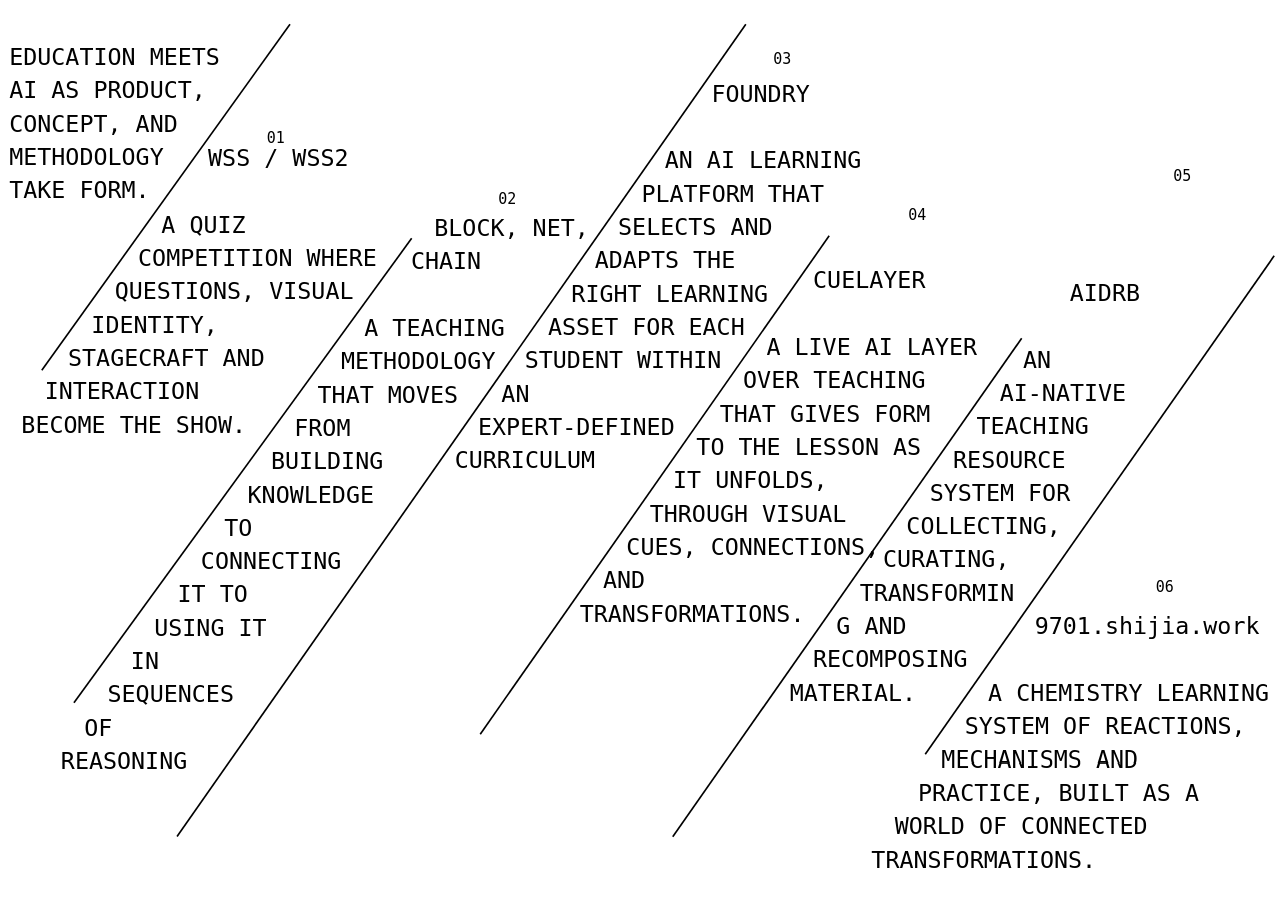
==== index.html @ 6490265a "feat: wire the dedicated 9701 project page" ====
<!DOCTYPE html>
<html lang="en">
<head>
<meta charset="UTF-8" />
<meta name="viewport" content="width=device-width, initial-scale=1.0" />
<title>concept.shijia.work — redesigned diagonal frontpage</title>
<link rel="stylesheet" href="styles.css" />
<link rel="stylesheet" href="navigation.css" />
<link rel="stylesheet" href="mobile-tokens.css" />
<link rel="stylesheet" href="mobile.css" />
<link rel="stylesheet" href="mobile-refine.css" />
<link rel="stylesheet" href="mobile-return.css" />
<link rel="stylesheet" href="project-9701.css" />
</head>
<body>
<div class="viewport" id="viewport">
  <div class="scene" id="scene">

    <div class="project-world" id="projectWorld">
      <div class="project-scroll" id="projectScroll"></div>
    </div>

    <main class="stage" id="stage" aria-label="Concept portfolio index"></main>

    <div class="scan-world" id="scanWorld">
      <div class="project-kicker" id="scanKicker"></div>
      <h1 class="project-title" id="scanTitle"></h1>
      <div class="project-statement" id="scanStatement"></div>
    </div>

    <button class="back" id="backBtn">↙ INDEX / ESC</button>
  </div>
</div>
<script src="data.js"></script>
<script src="app.js"></script>
<script src="project-9701.js"></script>
<script src="mobile-v2.js"></script>
<script src="mobile-intro-stepped.js"></script>
<script src="mobile-entry.js"></script>
<script src="mobile-return.js"></script>
<script src="mobile-history.js"></script>
<script>
if(!window.matchMedia("(max-width:699px)").matches){
  const navigationScript=document.createElement("script");
  navigationScript.src="navigation.js";
  document.body.appendChild(navigationScript);
}
</script>
</body>
</html>
---- styles.css ----
:root{
  --accent:#e9ff4f;
  --ease:cubic-bezier(.22,.76,.22,1);
}
*{box-sizing:border-box}
html,body{
  margin:0;width:100%;height:100%;overflow:hidden;
  background:#fff;color:#000;
}
body{display:grid;place-items:center}
button{font:inherit;color:inherit}

.viewport{
  position:relative;
  width:100vw;height:100vh;
  overflow:hidden;background:#fff;
}
.scene{
  position:absolute;
  left:50%;top:50%;
  width:1536px;height:1024px;
  transform-origin:center;
  background:#fff;color:#000;
  font-family:"Noto Sans Mono","Roboto Mono",monospace;
  cursor:crosshair;
}

/* ---------------- FRONT PAGE ---------------- */
.stage{
  position:absolute;inset:0;
  width:1536px;height:1024px;
  z-index:10;
  background:#fff;
  overflow:hidden;
}
.rule{
  position:absolute;
  height:2px;
  background:#000;
  transform-origin:0 50%;
}
.line{
  position:absolute;
  white-space:nowrap;
  font-size:28px;
  line-height:40px;
  font-weight:400;
  letter-spacing:0;
}
.index{
  position:absolute;
  white-space:nowrap;
  font-size:18px;
  line-height:24px;
  font-weight:400;
}

/* ---------------- PROJECT WORLD ---------------- */
.project-world,
.scan-world{
  position:absolute;inset:0;
  width:1536px;height:1024px;
  background:var(--accent);
  color:#000;
  overflow:hidden;
}
.project-world{
  z-index:1;
  opacity:0;
  pointer-events:none;
  transition:opacity 160ms ease;
}
.project-world.visible{opacity:1}
.opened .project-world{pointer-events:auto}

.project-scroll{
  position:absolute;
  inset:0;
  width:1536px;
  height:1024px;
  overflow-y:auto;
  overflow-x:hidden;
  scrollbar-width:none;
  overscroll-behavior:contain;
  background:#fff;
}
.project-scroll::-webkit-scrollbar{display:none}

.project-page{
  position:relative;
  width:1536px;
  min-height:1024px;
  overflow:hidden;
  padding:42px 48px;
}
.project-hero{height:1024px}
.project-assets{min-height:1024px;padding-top:62px;padding-bottom:72px}

.project-kicker{
  position:absolute;
  left:48px;top:42px;
  z-index:5;
  font-size:12px;
  line-height:1;
  letter-spacing:.08em;
  text-transform:uppercase;
}
.project-title{
  position:absolute;
  left:76px;top:175px;
  z-index:4;
  margin:0;
  max-width:1120px;
  font-size:160px;
  line-height:.78;
  letter-spacing:-.085em;
  text-transform:uppercase;
  font-weight:400;
}
.project-statement{
  position:absolute;
  z-index:5;
  margin:0;
  width:600px;
  font-size:21px;
  line-height:1.2;
  text-transform:uppercase;
}
.project-micro{
  position:absolute;
  z-index:5;
  font-size:11px;
  letter-spacing:.05em;
  text-transform:uppercase;
}
.color-field{
  position:absolute;
  z-index:1;
}

/* asset placement — deliberately large, editorial, sparse */
.asset-label{
  margin:0 0 18px;
  font-size:11px;
  letter-spacing:.06em;
  text-transform:uppercase;
}
.asset{
  position:relative;
  overflow:hidden;
  min-height:320px;
  padding:20px;
  display:flex;
  align-items:flex-end;
  font-size:13px;
  line-height:1.3;
  letter-spacing:.035em;
  text-transform:uppercase;
}
.asset .tag{
  position:absolute;
  left:18px;top:16px;
  font-size:10px;
  opacity:.6;
}
.asset .caption{
  position:relative;
  z-index:2;
  max-width:520px;
}
.asset-main{
  width:88%;
  min-height:610px;
}
.asset-row{
  display:grid;
  grid-template-columns:2fr 1fr;
  gap:14px;
  margin-top:14px;
}
.asset-row.equal{grid-template-columns:1fr 1fr}
.asset-row.three{grid-template-columns:repeat(3,1fr)}
.asset-row .asset{min-height:360px}
.asset-film{
  display:grid;
  grid-template-columns:repeat(4,1fr);
  gap:8px;
  margin-top:14px;
}
.asset-film .asset{min-height:190px}

/* WSS */
.world-wss{background:#050505;color:#fff}
.world-wss .project-title{color:#ff20cf}
.world-wss .project-statement{left:110px;bottom:90px;color:#27c7ff}
.world-wss .project-micro{right:70px;bottom:56px;color:#fff}
.world-wss .wss-f1{right:-60px;top:74px;width:650px;height:430px;background:#27c7ff}
.world-wss .wss-f2{right:155px;bottom:130px;width:380px;height:290px;background:#ff20cf}
.world-wss .wss-f3{right:330px;top:405px;width:185px;height:185px;background:#050505}
.world-wss-assets{background:#050505;color:#fff}
.world-wss-assets .stage-video{background:#0a0a0a;color:#27c7ff}
.world-wss-assets .screen-shot{background:#ff20cf;color:#050505}
.world-wss-assets .event-photo{background:#27c7ff;color:#050505}

/* WSS2 chapter */
.world-wss2{background:#1b2a1c;color:#ead8c7}
.world-wss2 .project-title{color:#ff68a8}
.world-wss2 .project-statement{right:90px;bottom:90px;color:#ead8c7}
.world-wss2 .project-micro{left:82px;bottom:54px;color:#c9b047}
.world-wss2 .wss2-f1{right:-60px;top:-40px;width:680px;height:540px;background:#ff68a8}
.world-wss2 .wss2-f2{right:150px;top:270px;width:400px;height:330px;background:#ead8c7}
.world-wss2 .wss2-f3{right:300px;bottom:100px;width:245px;height:245px;background:#78ac6d}
.world-wss2 .wss2-f4{right:75px;bottom:55px;width:135px;height:135px;background:#c9b047}
.world-wss2-assets{background:#1b2a1c;color:#ead8c7}
.world-wss2-assets .primary{background:#ff68a8;color:#1b2a1c}
.world-wss2-assets .green{background:#78ac6d;color:#1b2a1c}
.world-wss2-assets .gold{background:#c9b047;color:#1b2a1c}

/* BLOCK NET CHAIN */
.world-bnc{background:#fff;color:#000}
.world-bnc .project-title{font-size:132px;top:120px}
.world-bnc .project-statement{left:80px;bottom:74px}
.bnc-states{
  position:absolute;
  right:55px;top:105px;bottom:105px;width:650px;
  display:grid;grid-template-columns:repeat(3,1fr);gap:12px;
}
.bnc-state{
  display:flex;align-items:flex-end;padding:18px;
  font-size:16px;text-transform:uppercase;
}
.bnc-block{background:#f24b3f}
.bnc-net{background:#315bff;color:#fff}
.bnc-chain{background:#f2d84b}
.world-bnc-assets{background:#fff;color:#000}
.world-bnc-assets .bnc-grid{
  display:grid;grid-template-columns:repeat(3,1fr);gap:14px;
}
.world-bnc-assets .bnc-grid .asset{min-height:690px}
.world-bnc-assets .bnc-grid .asset:nth-child(1){background:#f24b3f}
.world-bnc-assets .bnc-grid .asset:nth-child(2){background:#315bff;color:#fff}
.world-bnc-assets .bnc-grid .asset:nth-child(3){background:#f2d84b}

/* FOUNDRY */
.world-foundry{background:#202020;color:#f3eee6}
.world-foundry .project-title{color:#ff5a1f}
.world-foundry .project-statement{left:110px;bottom:90px}
.world-foundry .project-micro{right:76px;bottom:55px;color:#ff5a1f}
.world-foundry .foundry-f1{right:125px;top:105px;width:505px;height:735px;background:#ff5a1f}
.world-foundry .foundry-f2{right:250px;top:205px;width:340px;height:525px;background:#202020}
.world-foundry .foundry-f3{right:310px;top:280px;width:220px;height:380px;background:#ff5a1f}
.world-foundry-assets{background:#202020;color:#f3eee6}
.world-foundry-assets .governance{background:#ff5a1f;color:#202020}
.world-foundry-assets .prototype{background:#161616;color:#f3eee6}

/* CUELAYER — subtle color */
.world-cuelayer{background:#f5f4ee;color:#111}
.world-cuelayer .project-title{color:#111}
.world-cuelayer .project-statement{right:86px;bottom:85px;color:#586579}
.world-cuelayer .project-micro{left:78px;bottom:56px;color:#6d6d68}
.world-cuelayer .cue-f1{left:0;right:0;top:465px;height:102px;background:#eef0c8}
.world-cuelayer .cue-f2{right:0;top:0;width:185px;height:1024px;background:#dbe1ea}
.world-cuelayer-assets{background:#f5f4ee;color:#111}
.world-cuelayer-assets .product{background:#151515;color:#f5f4ee}
.world-cuelayer-assets .asset-film .asset:nth-child(1){background:#f5f4ee;color:#111}
.world-cuelayer-assets .asset-film .asset:nth-child(2){background:#eef0c8;color:#111}
.world-cuelayer-assets .asset-film .asset:nth-child(3){background:#dbe1ea;color:#263242}
.world-cuelayer-assets .asset-film .asset:nth-child(4){background:#252525;color:#f5f4ee}
.world-cuelayer-assets .diagram{margin-top:14px;background:#faf9f5;color:#586579;min-height:430px}

/* AIDRB — black / white / red */
.world-aidrb{background:#f7f7f4;color:#111}
.world-aidrb .project-title{color:#111}
.world-aidrb .project-statement{right:86px;bottom:86px;color:#111}
.world-aidrb .project-micro{left:78px;bottom:56px;color:#c9302c}
.world-aidrb .aid-f1{right:80px;top:95px;width:565px;height:590px;background:#111}
.world-aidrb .aid-f2{right:170px;top:190px;width:410px;height:405px;background:#f7f7f4}
.world-aidrb .aid-f3{right:55px;bottom:85px;width:105px;height:105px;background:#c9302c}
.world-aidrb-assets{background:#f7f7f4;color:#111}
.world-aidrb-assets .spread{background:#111;color:#f7f7f4}
.world-aidrb-assets .before{background:#f7f7f4;color:#111;box-shadow:inset 0 0 0 1px #111}
.world-aidrb-assets .after{background:#fff;color:#c9302c;box-shadow:inset 0 0 0 1px #c9302c}

/* 9701 — exact four product gradients */
.world-9701{
  --home-1:#d8c4e3; --home-2:#e8ccda; --home-3:#f3c99a;
  --as-1:#8bc0ad; --as-2:#b7d19b; --as-3:#ecd98e;
  --a2-1:#f08475; --a2-2:#f4af7e; --a2-3:#ead27f;
  --interactive-1:#8ebee3; --interactive-2:#9fcad2; --interactive-3:#a8c0a2;
  background:#faf8f4;color:#252525;
}
.world-9701 .project-title{color:#252525}
.world-9701 .project-statement{left:92px;bottom:85px;color:#353535}
.world-9701 .project-micro{right:70px;bottom:56px;color:#555}
.gradient-set{
  position:absolute;
  right:55px;top:100px;width:690px;height:700px;
  display:grid;grid-template-columns:repeat(2,1fr);grid-template-rows:repeat(2,1fr);gap:10px;
  z-index:1;
}
.gradient-panel{
  display:flex;align-items:flex-end;padding:16px;
  font-size:11px;letter-spacing:.05em;text-transform:uppercase;color:#252525;
}
.gradient-home{background:linear-gradient(135deg,var(--home-1),var(--home-2) 52%,var(--home-3))}
.gradient-as{background:linear-gradient(135deg,var(--as-1),var(--as-2) 52%,var(--as-3))}
.gradient-a2{background:linear-gradient(135deg,var(--a2-1),var(--a2-2) 52%,var(--a2-3))}
.gradient-interactive{background:linear-gradient(135deg,var(--interactive-1),var(--interactive-2) 52%,var(--interactive-3))}
.world-9701-assets{background:#faf8f4;color:#252525}
.world-9701-assets .network{background:linear-gradient(135deg,var(--home-1),var(--home-2) 52%,var(--home-3));color:#252525}
.world-9701-assets .as-asset{background:linear-gradient(135deg,var(--as-1),var(--as-2) 52%,var(--as-3));color:#25352f}
.world-9701-assets .a2-asset{background:linear-gradient(135deg,var(--a2-1),var(--a2-2) 52%,var(--a2-3));color:#3c2b26}
.world-9701-assets .interactive-asset{background:linear-gradient(135deg,var(--interactive-1),var(--interactive-2) 52%,var(--interactive-3));color:#26383b}

/* ---------------- SCAN PREVIEW ---------------- */
.scan-world{
  z-index:20;
  opacity:0;
  pointer-events:none;
  clip-path:inset(0 0 100% 0);
  transition:opacity 80ms ease;
}
.scan-world.show{opacity:1}
.scan-world.commit{
  opacity:0;
  transition:opacity 180ms ease;
}
.scan-world .project-kicker{left:70px;top:56px}
.scan-world .project-title{left:64px;top:145px;font-size:145px}
.scan-world .project-statement{right:76px;bottom:76px;left:auto;width:560px}

/* ---------------- SCAN ---------------- */
.scan-world{
  z-index:20;
  opacity:0;
  pointer-events:none;
  clip-path:inset(0 0 100% 0);
  transition:opacity 80ms ease;
}
.scan-world.show{opacity:1}
.scan-world.commit{
  opacity:0;
  transition:opacity 180ms ease;
}

/* ---------------- MOVING SHEETS ---------------- */
.field-sheet{
  position:absolute;inset:0;
  width:1536px;height:1024px;
  z-index:40;
  background:#fff;
  overflow:hidden;
  pointer-events:none;
  clip-path:var(--clip);
  will-change:transform;
  transition:transform 1120ms var(--ease);
}
.field-sheet.exit{
  transform:translate3d(var(--dx),var(--dy),0);
}

/* ---------------- RETURN ---------------- */
.back{
  position:absolute;
  left:18px;bottom:18px;
  z-index:70;
  border:0;background:transparent;padding:0;
  font-size:11px;letter-spacing:.05em;
  text-transform:uppercase;
  cursor:pointer;
  opacity:0;pointer-events:none;
}
.opened .back{opacity:1;pointer-events:auto}
---- navigation.css ----
/* Browser-native navigation extension: history + touch overscroll-to-index. */

/* During an active pull there is deliberately no transition:
   the project layer tracks the finger 1:1. */
.return-pulling #stage{
  visibility:visible !important;
  z-index:0;
}

.return-pulling #projectWorld{
  transform:translate3d(0,var(--return-pull,0px),0);
  transition:none;
  will-change:transform;
}

/* Easing is allowed only after the finger is released. */
.return-pulling.return-resetting #projectWorld{
  transition:transform 180ms var(--ease),opacity 160ms ease;
}

.return-pulling.return-committing #projectWorld{
  transition:transform 160ms var(--ease),opacity 160ms ease;
}

@media (prefers-reduced-motion: reduce){
  .return-pulling.return-resetting #projectWorld,
  .return-pulling.return-committing #projectWorld{
    transition-duration:1ms;
  }
}

/* WSS cancels the index's fixed-canvas scale. Keep that transform while
   applying the existing pull distance in scene coordinates (screen px / scale).
   The extra class specificity prevents content.css from swallowing the pull. */
.return-pulling #projectWorld.wss-world {
  transform: translate3d(0,var(--return-pull,0px),0)
             translate(-50%,-50%) scale(var(--wss-unscale,1));
}
---- mobile-tokens.css ----
@media (max-width:699px){
  :root{
    --home-1:#d8c4e3;--home-2:#e8ccda;--home-3:#f3c99a;
    --as-1:#8bc0ad;--as-2:#b7d19b;--as-3:#ecd98e;
    --a2-1:#f08475;--a2-2:#f4af7e;--a2-3:#ead27f;
    --interactive-1:#8ebee3;--interactive-2:#9fcad2;--interactive-3:#a8c0a2;
  }
}
---- mobile.css ----
@media (max-width:699px){
  :root{--mobile-scan-y:clamp(76px,10dvh,96px);--mobile-scan-band:108px}

  html,body{
    width:100%;height:auto;min-height:100%;
    overflow-x:hidden;overflow-y:auto;
    background:#fff;color:#000;
  }
  body{display:block}

  .viewport{
    position:relative;
    width:100%;height:auto;min-height:100dvh;
    overflow:visible;background:#fff;
  }
  .scene{
    position:relative;
    left:auto;top:auto;
    width:100%;height:auto;min-height:100dvh;
    transform:none!important;
    transform-origin:initial;
    overflow:visible;
    cursor:default;
  }

  /* mobile index: same copy, diagonal carried by indentation rather than visible rules */
  .stage{
    position:relative;inset:auto;
    width:100%;height:auto;min-height:100dvh;
    overflow:visible;
    padding:0 0 28dvh;
    background:#fff;
  }
  .stage .rule,.stage>.line,.stage>.index{display:none}

  .mobile-intro{
    min-height:clamp(330px,46dvh,410px);
    padding:18px 14px 48px;
    display:flex;
    flex-direction:column;
    justify-content:flex-start;
  }
  .mobile-intro-line{
    margin:0;
    font-size:clamp(22px,6.2vw,27px);
    line-height:1.05;
    font-weight:400;
    letter-spacing:-.035em;
    text-transform:uppercase;
    white-space:nowrap;
  }

  .mobile-project{
    position:relative;
    min-height:58dvh;
    padding:26px 10px 58px;
    overflow:hidden;
  }
  .mobile-project-index{
    margin:0 0 18px;
    font-size:12px;
    line-height:1;
    letter-spacing:.03em;
    text-transform:uppercase;
  }
  .mobile-project-copy{
    font-size:clamp(19px,5.55vw,23px);
    line-height:1.08;
    letter-spacing:-.035em;
    text-transform:uppercase;
    font-weight:400;
  }
  .mobile-project-line{
    display:block;
    width:max-content;
    max-width:calc(100vw - 16px);
    margin-left:var(--mobile-x,8px);
    white-space:nowrap;
  }

  /* the existing scan world becomes a fixed window into a responsive project hero */
  .scan-world{
    position:fixed!important;
    inset:0!important;
    width:100vw!important;
    height:100dvh!important;
    z-index:30!important;
    overflow:hidden;
    pointer-events:none;
    opacity:0;
    will-change:clip-path;
  }
  .scan-world.show{opacity:1}
  .mobile-scan-content{
    position:absolute;
    inset:0;
    width:100%;height:100dvh;
    overflow:hidden;
    will-change:transform;
  }
  .mobile-intro-magnifier{
    display:none;
    position:absolute;
    left:0;
    width:100%;
    padding:18px 14px 48px;
    z-index:6;
    background:#fff;
    flex-direction:column;
    will-change:top,transform;
    pointer-events:none;
  }
  .scan-world.intro-magnifier{
    background:#fff!important;
    color:#000!important;
  }
  .scan-world.intro-magnifier .mobile-intro-magnifier{display:flex}
  .scan-world.intro-magnifier .mobile-scan-decor,
  .scan-world.intro-magnifier .project-kicker,
  .scan-world.intro-magnifier .project-title,
  .scan-world.intro-magnifier .project-statement{display:none!important}

  .mobile-scan-decor{
    position:absolute;
    inset:0;
    z-index:1;
    overflow:hidden;
    pointer-events:none;
  }
  .scan-world .project-kicker,
  .scan-world .project-title,
  .scan-world .project-statement{
    z-index:4;
  }
  .scan-world .project-kicker{
    left:16px!important;
    top:18px!important;
    font-size:9px!important;
    letter-spacing:.07em;
  }
  .scan-world .project-title{
    left:18px!important;
    top:18dvh!important;
    max-width:calc(100vw - 36px)!important;
    font-size:clamp(58px,19vw,86px)!important;
    line-height:.82!important;
    letter-spacing:-.085em!important;
    overflow-wrap:anywhere;
  }
  .scan-world .project-statement{
    left:18px!important;
    right:18px!important;
    bottom:42px!important;
    width:auto!important;
    font-size:13px!important;
    line-height:1.2!important;
  }

  .scan-world[data-slug="wss"]{background:#050505!important}
  .scan-world[data-slug="bnc"]{background:#fff!important}
  .scan-world[data-slug="foundry"]{background:#202020!important}
  .scan-world[data-slug="cuelayer"]{background:#f5f4ee!important}
  .scan-world[data-slug="aidrb"]{background:#f7f7f4!important}
  .scan-world[data-slug="9701"]{background:#faf8f4!important}
  .scan-world[data-slug="intro"]{background:#fff!important}

  .mobile-scan-decor .color-field{position:absolute;z-index:1}

  /* WSS */
  .mobile-scan-decor .wss-f1{right:-18vw;top:8dvh;width:72vw;height:42dvh;background:#27c7ff}
  .mobile-scan-decor .wss-f2{right:7vw;bottom:12dvh;width:48vw;height:28dvh;background:#ff20cf}
  .mobile-scan-decor .wss-f3{right:33vw;top:43dvh;width:21vw;height:21vw;background:#050505}

  /* BLOCK / NET / CHAIN */
  .mobile-scan-decor .bnc-states{
    position:absolute!important;
    left:auto!important;right:12px!important;
    top:35dvh!important;bottom:auto!important;
    width:55vw!important;height:48dvh!important;
    display:grid!important;
    grid-template-columns:1fr!important;
    grid-template-rows:repeat(3,1fr)!important;
    gap:7px!important;
  }
  .mobile-scan-decor .bnc-state{padding:10px;font-size:11px}

  /* FOUNDRY */
  .mobile-scan-decor .foundry-f1{right:7vw;top:10dvh;width:60vw;height:70dvh;background:#ff5a1f}
  .mobile-scan-decor .foundry-f2{right:16vw;top:20dvh;width:44vw;height:50dvh;background:#202020}
  .mobile-scan-decor .foundry-f3{right:24vw;top:29dvh;width:28vw;height:31dvh;background:#ff5a1f}

  /* CUELAYER */
  .mobile-scan-decor .cue-f1{left:0;right:0;top:45dvh;height:10dvh;background:#eef0c8}
  .mobile-scan-decor .cue-f2{right:0;top:0;width:14vw;height:100dvh;background:#dbe1ea}

  /* AIDRB */
  .mobile-scan-decor .aid-f1{right:8vw;top:12dvh;width:66vw;height:56dvh;background:#111}
  .mobile-scan-decor .aid-f2{right:17vw;top:22dvh;width:49vw;height:36dvh;background:#f7f7f4}
  .mobile-scan-decor .aid-f3{right:6vw;bottom:9dvh;width:18vw;height:18vw;background:#c9302c}

  /* 9701 */
  .mobile-scan-decor .gradient-set{
    position:absolute!important;
    left:auto!important;right:10px!important;
    top:31dvh!important;
    width:64vw!important;height:52dvh!important;
    display:grid!important;
    grid-template-columns:1fr 1fr!important;
    grid-template-rows:1fr 1fr!important;
    gap:6px!important;
  }
  .mobile-scan-decor .gradient-panel{padding:8px;font-size:8px}

  .mobile-scan-hit{
    position:fixed;
    z-index:31;
    left:0;right:0;
    top:calc(var(--mobile-scan-y) - (var(--mobile-scan-band) / 2));
    height:var(--mobile-scan-band);
    width:100%;
    padding:0;border:0;margin:0;
    background:transparent;
    opacity:0;
    pointer-events:none;
    touch-action:manipulation;
  }
  .scene.mobile-scan-active .mobile-scan-hit{pointer-events:auto}

  /* opened project: use the same project worlds, responsively recomposed */
  .project-world{
    position:fixed!important;
    inset:0!important;
    width:100vw!important;height:100dvh!important;
    z-index:60!important;
  }
  .project-scroll{
    width:100%!important;height:100%!important;
    overflow-y:auto!important;
    -webkit-overflow-scrolling:touch;
  }
  .project-page{
    width:100%!important;
    min-height:100dvh!important;
    padding:18px!important;
  }
  .project-hero{height:100dvh!important}
  .project-assets{padding-top:22px!important;padding-bottom:40px!important}
  .project-page .project-kicker{left:16px!important;top:18px!important;font-size:9px!important}
  .project-page .project-title{
    left:18px!important;top:17dvh!important;
    max-width:calc(100vw - 36px)!important;
    font-size:clamp(58px,19vw,86px)!important;
    line-height:.82!important;
  }
  .project-page .project-statement{
    left:18px!important;right:18px!important;bottom:48px!important;
    width:auto!important;
    font-size:13px!important;line-height:1.2!important;
  }
  .project-page .project-micro{
    left:18px!important;right:auto!important;bottom:18px!important;
    font-size:8px!important;
  }

  .project-page.world-wss .wss-f1{right:-18vw;top:8dvh;width:72vw;height:42dvh}
  .project-page.world-wss .wss-f2{right:7vw;bottom:12dvh;width:48vw;height:28dvh}
  .project-page.world-wss .wss-f3{right:33vw;top:43dvh;width:21vw;height:21vw}
  .project-page.world-wss2 .wss2-f1{right:-12vw;top:-4dvh;width:74vw;height:51dvh}
  .project-page.world-wss2 .wss2-f2{right:10vw;top:29dvh;width:52vw;height:31dvh}
  .project-page.world-wss2 .wss2-f3{right:31vw;bottom:13dvh;width:28vw;height:28vw}
  .project-page.world-wss2 .wss2-f4{right:7vw;bottom:8dvh;width:17vw;height:17vw}

  .project-page.world-bnc .project-title{font-size:clamp(50px,17vw,74px)!important;top:12dvh!important}
  .project-page .bnc-states{
    right:12px!important;left:auto!important;top:35dvh!important;bottom:auto!important;
    width:55vw!important;height:46dvh!important;
    grid-template-columns:1fr!important;grid-template-rows:repeat(3,1fr)!important;gap:7px!important;
  }
  .project-page .bnc-state{padding:10px;font-size:11px}

  .project-page.world-foundry .foundry-f1{right:7vw;top:10dvh;width:60vw;height:70dvh}
  .project-page.world-foundry .foundry-f2{right:16vw;top:20dvh;width:44vw;height:50dvh}
  .project-page.world-foundry .foundry-f3{right:24vw;top:29dvh;width:28vw;height:31dvh}

  .project-page.world-cuelayer .cue-f1{left:0;right:0;top:45dvh;height:10dvh}
  .project-page.world-cuelayer .cue-f2{right:0;top:0;width:14vw;height:100dvh}

  .project-page.world-aidrb .aid-f1{right:8vw;top:12dvh;width:66vw;height:56dvh}
  .project-page.world-aidrb .aid-f2{right:17vw;top:22dvh;width:49vw;height:36dvh}
  .project-page.world-aidrb .aid-f3{right:6vw;bottom:9dvh;width:18vw;height:18vw}

  .project-page .gradient-set{
    right:10px!important;left:auto!important;top:31dvh!important;
    width:64vw!important;height:52dvh!important;gap:6px!important;
  }
  .project-page .gradient-panel{padding:8px;font-size:8px}

  .asset{min-height:42dvh;padding:14px;font-size:11px}
  .asset-main{width:100%;min-height:58dvh}
  .asset-row,.asset-row.equal,.asset-row.three{grid-template-columns:1fr;gap:8px;margin-top:8px}
  .asset-row .asset{min-height:38dvh}
  .asset-film{grid-template-columns:1fr 1fr;gap:6px;margin-top:8px}
  .asset-film .asset{min-height:24dvh}
  .world-bnc-assets .bnc-grid{grid-template-columns:1fr!important;gap:8px!important}
  .world-bnc-assets .bnc-grid .asset{min-height:44dvh!important}

  .back{
    position:fixed!important;
    left:14px!important;bottom:14px!important;
    z-index:80!important;
    font-size:10px!important;
  }
  .field-sheet{display:none!important}
}
---- mobile-refine.css ----
@media (max-width:699px){
  /* Content-led opening with a moderate intro → 01 interval. */
  .stage{padding-bottom:0!important}
  .mobile-intro{
    min-height:0!important;
    padding:18px 14px 48px!important;
  }
  .mobile-project{
    padding-top:12px!important;
  }

  /* Intro scan: reversed optical readout, project scan remains unchanged. */
  .scan-world.intro-magnifier,
  .scan-world[data-slug="intro"]{
    background:#000!important;
    color:#fff!important;
  }
  .mobile-intro-magnifier{
    display:none!important;
    position:absolute!important;
    inset:0!important;
    width:100%!important;
    height:100dvh!important;
    padding:0!important;
    background:#000!important;
    color:#fff!important;
    z-index:7!important;
    pointer-events:none!important;
    overflow:hidden!important;
  }
  .scan-world.intro-magnifier .mobile-intro-magnifier{
    display:block!important;
  }
  .mobile-magnified-line{
    position:absolute;
    width:max-content;
    margin:0;
    color:#fff;
    font-weight:400;
    line-height:1.05;
    letter-spacing:-.035em;
    text-transform:uppercase;
    white-space:nowrap;
    will-change:left,top,font-size;
  }
  .scan-world.intro-magnifier .mobile-scan-decor,
  .scan-world.intro-magnifier .project-kicker,
  .scan-world.intro-magnifier .project-title,
  .scan-world.intro-magnifier .project-statement{
    display:none!important;
  }
}
---- mobile-return.css ----
@media (max-width:699px){
  /* Mobile-only top-boundary pull-to-index interaction. */
  .return-pulling #stage{
    visibility:visible!important;
    z-index:0;
  }

  .return-pulling #projectWorld{
    transform:translate3d(0,var(--return-pull,0px),0)!important;
    transition:none!important;
    will-change:transform,opacity;
  }

  .return-pulling.return-resetting #projectWorld{
    transform:translate3d(0,0,0)!important;
    transition:transform 180ms var(--ease),opacity 160ms ease!important;
  }

  .return-pulling.return-committing #projectWorld{
    transform:translate3d(0,100dvh,0)!important;
    opacity:0;
    transition:transform 180ms var(--ease),opacity 150ms ease!important;
  }
}

@media (max-width:699px) and (prefers-reduced-motion:reduce){
  .return-pulling.return-resetting #projectWorld,
  .return-pulling.return-committing #projectWorld{
    transition-duration:1ms!important;
  }
}
---- project-9701.css ----
/* 9701 portfolio world — intentionally isolated from the shared project placeholders. */
.project-scroll--9701{
  --p9701-paper:#f7f1e8;
  --p9701-paper-deep:#ede6dd;
  --p9701-ink:#302520;
  --p9701-ink-soft:#655750;
  --p9701-line:#3f302b;
  --p9701-home:linear-gradient(90deg,#d8c4e3 0%,#e8ccda 45%,#f3c99a 100%);
  --p9701-as:linear-gradient(90deg,#8bc0ad 0%,#b7d19b 48%,#ecd98e 100%);
  --p9701-a2:linear-gradient(90deg,#f08475 0%,#f4af7e 48%,#ead27f 100%);
  --p9701-interactive:linear-gradient(90deg,#8ebee3 0%,#9fcad2 44%,#a8c0a2 100%);
  background:var(--p9701-paper);
  color:var(--p9701-ink);
  font-family:"Avenir Next","Helvetica Neue","Segoe UI",sans-serif;
}
.project-scroll--9701 .p9701-page{
  position:relative;
  width:1536px;
  min-height:1024px;
  padding:52px 56px 70px;
  overflow:hidden;
  background:var(--p9701-paper);
  color:var(--p9701-ink);
}
.project-scroll--9701 .p9701-kicker{
  margin:0;
  font:600 11px/1.2 "SFMono-Regular","Menlo","Consolas",monospace;
  letter-spacing:.08em;
  text-transform:uppercase;
}
.project-scroll--9701 .p9701-frame{position:absolute;inset:24px;border:2px solid var(--p9701-line);pointer-events:none}
.project-scroll--9701 a{color:inherit}
.project-scroll--9701 .p9701-hero{height:1024px;padding:0}
.project-scroll--9701 .p9701-hero>.p9701-kicker{position:absolute;left:70px;top:62px}
.project-scroll--9701 .p9701-open{
  position:absolute;right:70px;top:60px;z-index:4;
  color:inherit;text-decoration:none;border-bottom:1px solid currentColor;padding-bottom:3px;
  font-size:12px;letter-spacing:.06em;text-transform:uppercase;
}
.project-scroll--9701 .p9701-display{
  position:absolute;left:72px;top:118px;margin:0;
  font:400 226px/.82 "Iowan Old Style","Palatino Linotype",Georgia,serif;
  letter-spacing:-.085em;
}
.project-scroll--9701 .p9701-statement{
  position:absolute;left:80px;bottom:92px;width:630px;margin:0;
  font-size:25px;line-height:1.1;text-transform:uppercase;
}
.project-scroll--9701 .p9701-micro{
  position:absolute;right:72px;bottom:64px;margin:0;
  font-size:10px;letter-spacing:.08em;text-transform:uppercase;
}
.project-scroll--9701 .p9701-route-stack{position:absolute;right:70px;top:150px;width:700px;height:650px}
.project-scroll--9701 .p9701-route{
  position:absolute;right:0;width:600px;height:235px;border:2px solid var(--p9701-line);padding:18px 20px;
  display:flex;align-items:flex-end;justify-content:space-between;gap:18px;
  color:var(--p9701-ink);text-decoration:none;font-size:13px;letter-spacing:.07em;text-transform:uppercase;
  box-shadow:8px 8px 0 rgba(63,48,43,.08);transition:transform 160ms ease;
}
.project-scroll--9701 .p9701-route:hover{transform:translate(-8px,-6px)}
.project-scroll--9701 .p9701-route strong{font:400 42px/1 "Iowan Old Style",Georgia,serif;letter-spacing:-.04em;text-transform:none;white-space:nowrap}
.project-scroll--9701 .p9701-route--home{top:0;right:92px;background:var(--p9701-home)}
.project-scroll--9701 .p9701-route--as{top:124px;right:62px;background:var(--p9701-as)}
.project-scroll--9701 .p9701-route--a2{top:248px;right:31px;background:var(--p9701-a2)}
.project-scroll--9701 .p9701-route--interactive{top:372px;right:0;background:var(--p9701-interactive)}

.project-scroll--9701 .p9701-library{background:var(--p9701-paper-deep)}
.project-scroll--9701 .p9701-section-head{display:grid;grid-template-columns:1.15fr .85fr;gap:60px;align-items:end;margin-bottom:36px}
.project-scroll--9701 .p9701-section-title{
  font:400 92px/.88 "Iowan Old Style","Palatino Linotype",Georgia,serif;
  letter-spacing:-.055em;margin:10px 0 0;
}
.project-scroll--9701 .p9701-section-copy{font-size:18px;line-height:1.35;max-width:520px;margin:0 0 8px}
.project-scroll--9701 .p9701-stage-ribbon{height:34px;display:grid;grid-template-columns:1fr 1fr;border:2px solid var(--p9701-line);margin-bottom:22px}
.project-scroll--9701 .p9701-stage-ribbon span{display:flex;align-items:center;justify-content:space-between;padding:0 12px;font:600 10px/1 "SFMono-Regular",Menlo,monospace;letter-spacing:.07em;text-transform:uppercase}
.project-scroll--9701 .p9701-stage-ribbon em{font-style:normal;font-weight:500}
.project-scroll--9701 .p9701-stage-ribbon-as{background:var(--p9701-as)}
.project-scroll--9701 .p9701-stage-ribbon-a2{background:var(--p9701-a2);border-left:2px solid var(--p9701-line)}
.project-scroll--9701 .p9701-library-index{border:2px solid var(--p9701-line);background:rgba(255,252,247,.65);box-shadow:10px 10px 0 rgba(63,48,43,.06)}
.project-scroll--9701 .p9701-library-row{
  display:grid;grid-template-columns:92px 180px 1fr 52px;min-height:72px;border-top:1px solid rgba(63,48,43,.25);align-items:center;
  color:inherit;text-decoration:none;transition:background 120ms ease;
}
.project-scroll--9701 .p9701-library-row:first-child{border-top:0}
.project-scroll--9701 .p9701-library-row>span{padding:12px 15px}
.project-scroll--9701 .p9701-library-stage{font:600 11px/1 "SFMono-Regular",Menlo,monospace;letter-spacing:.08em}
.project-scroll--9701 .p9701-library-part{font-size:12px;color:var(--p9701-ink-soft)}
.project-scroll--9701 .p9701-library-title{font:400 20px/1.05 "Iowan Old Style",Georgia,serif}
.project-scroll--9701 .p9701-library-arrow{text-align:center;font-size:22px}
.project-scroll--9701 .p9701-library-row--as:hover{background:rgba(139,192,173,.18)}
.project-scroll--9701 .p9701-library-row--a2:hover{background:rgba(240,132,117,.16)}
.project-scroll--9701 .p9701-library-row--cross:hover{background:rgba(216,196,227,.2)}
.project-scroll--9701 .p9701-library-foot{display:flex;justify-content:space-between;align-items:flex-start;margin-top:20px;font-size:11px;letter-spacing:.06em;text-transform:uppercase}
.project-scroll--9701 .p9701-library-foot p{margin:0;max-width:570px;line-height:1.35}
.project-scroll--9701 .p9701-inline-link,.project-scroll--9701 .p9701-tool-link{color:inherit;text-decoration:none;border-bottom:1px solid currentColor;padding-bottom:3px}

.project-scroll--9701 .p9701-paths{background:var(--p9701-paper);padding-top:52px}
.project-scroll--9701 .p9701-route-bar{position:absolute;left:0;right:0;top:0;height:18px;background:var(--p9701-interactive)}
.project-scroll--9701 .p9701-section-head--paths{margin-bottom:30px}
.project-scroll--9701 .p9701-path-shell{display:grid;grid-template-columns:1fr 320px;gap:14px;min-height:690px}
.project-scroll--9701 .p9701-path-main,.project-scroll--9701 .p9701-path-side{border:2px solid var(--p9701-line);background:rgba(255,252,247,.78)}
.project-scroll--9701 .p9701-path-main{position:relative;overflow:hidden}
.project-scroll--9701 .p9701-path-toolbar{height:62px;border-bottom:1px solid rgba(63,48,43,.25);display:flex;align-items:center;justify-content:space-between;padding:0 16px}
.project-scroll--9701 .p9701-path-toolbar strong{display:block;margin-top:3px;font-size:14px}
.project-scroll--9701 .p9701-view-toggle{display:flex;border:1px solid rgba(63,48,43,.28)}
.project-scroll--9701 .p9701-view-toggle span{padding:8px 12px;font-size:10px;letter-spacing:.06em;text-transform:uppercase}
.project-scroll--9701 .p9701-view-toggle span:first-child{background:#a7c0c2}
.project-scroll--9701 .p9701-route-grid{
  position:absolute;inset:62px 0 0;padding:48px 42px;
  display:grid;grid-template-columns:1.15fr 48px 1.45fr 48px 1.15fr 48px 1.05fr;grid-template-rows:100px 54px 100px 54px 100px;
  align-items:center;justify-items:center;background:radial-gradient(circle at 50% 45%,rgba(159,202,210,.16),transparent 42%);
}
.project-scroll--9701 .p9701-route-node{width:100%;max-width:170px;min-height:58px;border:1px solid var(--p9701-line);background:#fffaf3;display:flex;align-items:center;justify-content:center;padding:9px;text-align:center;font-size:10px;letter-spacing:.03em;text-transform:uppercase;box-shadow:4px 4px 0 rgba(63,48,43,.07)}
.project-scroll--9701 .p9701-route-arrow{font:400 27px/1 Georgia,serif;color:var(--p9701-ink-soft)}
.project-scroll--9701 .r-alkenes{grid-column:1;grid-row:1}.project-scroll--9701 .r-a1{grid-column:2;grid-row:1}.project-scroll--9701 .r-halo{grid-column:3;grid-row:1}.project-scroll--9701 .r-a2{grid-column:4;grid-row:1}.project-scroll--9701 .r-nitriles{grid-column:5;grid-row:1}.project-scroll--9701 .r-a3{grid-column:6;grid-row:1}.project-scroll--9701 .r-amines{grid-column:7;grid-row:1}.project-scroll--9701 .r-down1{grid-column:1;grid-row:2}.project-scroll--9701 .r-down2{grid-column:3;grid-row:2}.project-scroll--9701 .r-down3{grid-column:5;grid-row:2}.project-scroll--9701 .r-alcohols{grid-column:1/3;grid-row:3}.project-scroll--9701 .r-a4{grid-column:3;grid-row:3}.project-scroll--9701 .r-carbonyl{grid-column:4/6;grid-row:3}.project-scroll--9701 .r-a5{grid-column:6;grid-row:3}.project-scroll--9701 .r-acid{grid-column:7;grid-row:3}.project-scroll--9701 .r-down4{grid-column:2/4;grid-row:4}.project-scroll--9701 .r-down5{grid-column:6/8;grid-row:4}.project-scroll--9701 .r-esters{grid-column:4/6;grid-row:5}
.project-scroll--9701 .p9701-path-side{padding:18px;display:flex;flex-direction:column}
.project-scroll--9701 .p9701-side-label,.project-scroll--9701 .p9701-route-list span{font:600 10px/1 "SFMono-Regular",Menlo,monospace;letter-spacing:.07em;text-transform:uppercase;color:var(--p9701-ink-soft)}
.project-scroll--9701 .p9701-path-side h3{font:400 34px/.95 "Iowan Old Style",Georgia,serif;margin:12px 0 24px}
.project-scroll--9701 .p9701-route-list{display:grid;border-top:1px solid rgba(63,48,43,.22)}
.project-scroll--9701 .p9701-route-list>div{padding:14px 0;border-bottom:1px solid rgba(63,48,43,.22)}
.project-scroll--9701 .p9701-route-list strong{display:block;margin-top:5px;font-size:13px;line-height:1.25}
.project-scroll--9701 .p9701-recall{margin-top:auto;background:var(--p9701-interactive);border:1px solid var(--p9701-line);padding:16px}
.project-scroll--9701 .p9701-recall span{display:block;font-size:10px;letter-spacing:.06em;text-transform:uppercase}
.project-scroll--9701 .p9701-recall strong{display:block;margin-top:7px;font:400 22px/1 "Iowan Old Style",Georgia,serif}
.project-scroll--9701 .p9701-tool-link{position:absolute;right:56px;bottom:26px;font-size:11px;letter-spacing:.06em;text-transform:uppercase}

.project-scroll--9701 .p9701-memory{background:linear-gradient(135deg,#8ebee3 0%,#9fcad2 45%,#a8c0a2 100%)}
.project-scroll--9701 .p9701-section-head--memory{grid-template-columns:1fr 430px;margin-bottom:34px}
.project-scroll--9701 .p9701-memory-shell{border:2px solid var(--p9701-line);background:var(--p9701-paper);display:grid;grid-template-columns:1fr 300px;min-height:650px;box-shadow:10px 10px 0 rgba(63,48,43,.1)}
.project-scroll--9701 .p9701-memory-main{padding:20px;border-right:1px solid rgba(63,48,43,.28)}
.project-scroll--9701 .p9701-badges{display:flex;gap:8px;flex-wrap:wrap}
.project-scroll--9701 .p9701-badges span{border:1px solid rgba(63,48,43,.35);background:rgba(255,255,255,.55);padding:7px 9px;font:600 9px/1 "SFMono-Regular",Menlo,monospace;letter-spacing:.05em;text-transform:uppercase}
.project-scroll--9701 .p9701-question-label{margin:38px 0 0;font:600 10px/1 "SFMono-Regular",Menlo,monospace;letter-spacing:.07em;text-transform:uppercase;color:var(--p9701-ink-soft)}
.project-scroll--9701 .p9701-memory-main h3{font:400 48px/.95 "Iowan Old Style",Georgia,serif;margin:10px 0 12px;max-width:780px}
.project-scroll--9701 .p9701-question-copy{font-size:16px;line-height:1.35;max-width:760px;margin:0}
.project-scroll--9701 .p9701-mode-strip{display:grid;grid-template-columns:repeat(3,1fr);gap:8px;margin-top:30px}
.project-scroll--9701 .p9701-mode-strip>div{border:1px solid rgba(63,48,43,.32);padding:13px;background:rgba(255,255,255,.5)}
.project-scroll--9701 .p9701-mode-strip .is-active{background:#a7c0c2}
.project-scroll--9701 .p9701-mode-strip strong{display:block;font-size:12px;text-transform:uppercase}
.project-scroll--9701 .p9701-mode-strip small{display:block;margin-top:4px;font-size:10px;color:var(--p9701-ink-soft)}
.project-scroll--9701 .p9701-answer-surface{margin-top:26px;border:2px solid var(--p9701-line);min-height:172px;background:#fffdf8;display:flex;align-items:center;justify-content:center;font:400 36px/1 "Iowan Old Style",Georgia,serif;color:#9b8c83}
.project-scroll--9701 .p9701-actions{display:flex;gap:8px;margin-top:12px}
.project-scroll--9701 .p9701-actions span{border:1px solid rgba(63,48,43,.35);padding:10px 14px;font-size:10px;letter-spacing:.05em;text-transform:uppercase;background:#fffdf8}
.project-scroll--9701 .p9701-actions .is-primary{background:#a7c0c2}
.project-scroll--9701 .p9701-memory-side{padding:20px}
.project-scroll--9701 .p9701-memory-side h4{font:400 28px/1 "Iowan Old Style",Georgia,serif;margin:8px 0 20px}
.project-scroll--9701 .p9701-stat{padding:14px 0;border-top:1px solid rgba(63,48,43,.22)}
.project-scroll--9701 .p9701-stat span{font-size:10px;text-transform:uppercase;letter-spacing:.06em;color:var(--p9701-ink-soft)}
.project-scroll--9701 .p9701-stat strong{display:block;margin-top:4px;font-size:20px;font-weight:500}
.project-scroll--9701 .p9701-queue{margin-top:22px;padding:14px;border:1px solid rgba(63,48,43,.28);background:rgba(255,255,255,.55)}
.project-scroll--9701 .p9701-queue>span{font:600 9px/1 "SFMono-Regular",Menlo,monospace;letter-spacing:.06em;text-transform:uppercase}
.project-scroll--9701 .p9701-queue strong{display:block;margin-top:7px;font:400 22px/1 "Iowan Old Style",Georgia,serif}
.project-scroll--9701 .p9701-queue p{font-size:11px;line-height:1.35;margin:7px 0 0}
.project-scroll--9701 .p9701-tool-link--memory{bottom:24px}

.project-scroll--9701 .p9701-close{height:1024px;display:flex;flex-direction:column;justify-content:center;align-items:center;text-align:center}
.project-scroll--9701 .p9701-close>.p9701-kicker{position:absolute;top:62px;left:70px}
.project-scroll--9701 .p9701-close .p9701-section-title{font-size:140px;margin:0}
.project-scroll--9701 .p9701-close>p:not(.p9701-kicker){font-size:18px;max-width:620px;line-height:1.35;margin:28px 0 0}
.project-scroll--9701 .p9701-final-link{margin-top:28px;color:inherit;text-decoration:none;border:2px solid var(--p9701-line);padding:16px 22px;text-transform:uppercase;font-size:12px;letter-spacing:.08em;background:linear-gradient(90deg,#d8c4e3,#e8ccda 25%,#8bc0ad 50%,#f08475 75%,#8ebee3);transition:transform 140ms ease}
.project-scroll--9701 .p9701-final-link:hover{transform:translateY(-4px)}

@media (max-width:699px){
  .project-scroll--9701 .p9701-page{width:100%!important;min-height:100dvh!important;padding:24px 18px 42px!important}
  .project-scroll--9701 .p9701-frame{inset:8px;border-width:1px}
  .project-scroll--9701 .p9701-hero{height:100dvh!important;padding:0!important}
  .project-scroll--9701 .p9701-hero>.p9701-kicker{left:18px;top:20px;font-size:8px}
  .project-scroll--9701 .p9701-open{right:18px;top:18px;font-size:8px}
  .project-scroll--9701 .p9701-display{left:18px;top:12dvh;font-size:25vw;line-height:.82}
  .project-scroll--9701 .p9701-statement{left:18px;right:18px;bottom:43px;width:auto;font-size:13px;line-height:1.08}
  .project-scroll--9701 .p9701-micro{display:none}
  .project-scroll--9701 .p9701-route-stack{right:10px;top:32dvh;width:84vw;height:45dvh}
  .project-scroll--9701 .p9701-route{width:74vw;height:17dvh;padding:9px;border-width:1px;box-shadow:4px 4px 0 rgba(63,48,43,.08);font-size:7px;gap:8px}
  .project-scroll--9701 .p9701-route strong{font-size:19px;white-space:normal;text-align:right}
  .project-scroll--9701 .p9701-route--home{top:0;right:8vw}.project-scroll--9701 .p9701-route--as{top:9dvh;right:5vw}.project-scroll--9701 .p9701-route--a2{top:18dvh;right:2.5vw}.project-scroll--9701 .p9701-route--interactive{top:27dvh;right:0}
  .project-scroll--9701 .p9701-section-head,.project-scroll--9701 .p9701-section-head--memory{display:block;margin-bottom:22px}
  .project-scroll--9701 .p9701-section-title{font-size:16vw;line-height:.9;margin-top:8px}
  .project-scroll--9701 .p9701-section-copy{font-size:13px;line-height:1.35;margin:18px 0 0;max-width:none}
  .project-scroll--9701 .p9701-stage-ribbon{height:58px;grid-template-columns:1fr 1fr}
  .project-scroll--9701 .p9701-stage-ribbon span{display:block;padding:10px 8px;font-size:8px}
  .project-scroll--9701 .p9701-stage-ribbon em{display:block;margin-top:7px;font-size:6.5px;line-height:1.2}
  .project-scroll--9701 .p9701-library-index{box-shadow:5px 5px 0 rgba(63,48,43,.06)}
  .project-scroll--9701 .p9701-library-row{grid-template-columns:54px 1fr 28px;min-height:68px}
  .project-scroll--9701 .p9701-library-row>span{padding:9px 7px}
  .project-scroll--9701 .p9701-library-stage{font-size:8px}.project-scroll--9701 .p9701-library-part{display:none}.project-scroll--9701 .p9701-library-title{font-size:15px}.project-scroll--9701 .p9701-library-arrow{font-size:15px}
  .project-scroll--9701 .p9701-library-foot{display:block;font-size:8px}.project-scroll--9701 .p9701-library-foot p{max-width:none}.project-scroll--9701 .p9701-inline-link{display:inline-block;margin-top:14px}
  .project-scroll--9701 .p9701-route-bar{height:10px}
  .project-scroll--9701 .p9701-path-shell{display:block;min-height:0}
  .project-scroll--9701 .p9701-path-main{height:62dvh;min-height:500px}
  .project-scroll--9701 .p9701-path-toolbar{height:52px;padding:0 9px}.project-scroll--9701 .p9701-path-toolbar strong{font-size:10px}.project-scroll--9701 .p9701-view-toggle span{padding:6px;font-size:6.5px}
  .project-scroll--9701 .p9701-route-grid{inset:52px 0 0;padding:14px 10px;grid-template-columns:1fr 28px 1fr;grid-template-rows:repeat(7,1fr)}
  .project-scroll--9701 .p9701-route-node{font-size:7px;min-height:43px;max-width:120px;padding:5px}.project-scroll--9701 .p9701-route-arrow{font-size:18px}
  .project-scroll--9701 .r-alkenes{grid-column:1;grid-row:1}.project-scroll--9701 .r-a1{grid-column:2;grid-row:1}.project-scroll--9701 .r-halo{grid-column:3;grid-row:1}.project-scroll--9701 .r-a2{grid-column:3;grid-row:2;transform:rotate(90deg)}.project-scroll--9701 .r-nitriles{grid-column:3;grid-row:3}.project-scroll--9701 .r-a3{grid-column:2;grid-row:3}.project-scroll--9701 .r-amines{grid-column:1;grid-row:3}.project-scroll--9701 .r-down1{grid-column:1;grid-row:2}.project-scroll--9701 .r-down2,.project-scroll--9701 .r-down3{display:none}.project-scroll--9701 .r-alcohols{grid-column:1;grid-row:5}.project-scroll--9701 .r-a4{grid-column:2;grid-row:5}.project-scroll--9701 .r-carbonyl{grid-column:3;grid-row:5}.project-scroll--9701 .r-a5{grid-column:3;grid-row:6;transform:rotate(90deg)}.project-scroll--9701 .r-acid{grid-column:3;grid-row:7}.project-scroll--9701 .r-down4{grid-column:1;grid-row:6}.project-scroll--9701 .r-down5{display:none}.project-scroll--9701 .r-esters{grid-column:1;grid-row:7}
  .project-scroll--9701 .p9701-path-side{margin-top:8px;min-height:44dvh;padding:14px}.project-scroll--9701 .p9701-path-side h3{font-size:28px}.project-scroll--9701 .p9701-route-list strong{font-size:11px}.project-scroll--9701 .p9701-recall strong{font-size:18px}
  .project-scroll--9701 .p9701-tool-link{position:static;display:inline-block;margin-top:18px;font-size:8px}
  .project-scroll--9701 .p9701-memory-shell{display:block;min-height:0;box-shadow:5px 5px 0 rgba(63,48,43,.1)}
  .project-scroll--9701 .p9701-memory-main{border-right:0;border-bottom:1px solid rgba(63,48,43,.28);padding:14px}.project-scroll--9701 .p9701-badges{gap:5px}.project-scroll--9701 .p9701-badges span{font-size:7px;padding:6px}.project-scroll--9701 .p9701-question-label{margin-top:24px;font-size:8px}.project-scroll--9701 .p9701-memory-main h3{font-size:9vw}.project-scroll--9701 .p9701-question-copy{font-size:12px}.project-scroll--9701 .p9701-mode-strip{grid-template-columns:1fr;margin-top:20px}.project-scroll--9701 .p9701-mode-strip>div{padding:10px}.project-scroll--9701 .p9701-answer-surface{min-height:24dvh;font-size:7vw}.project-scroll--9701 .p9701-actions{display:grid;grid-template-columns:repeat(4,1fr);gap:4px}.project-scroll--9701 .p9701-actions span{padding:9px 4px;font-size:7px;text-align:center}.project-scroll--9701 .p9701-memory-side{padding:14px}.project-scroll--9701 .p9701-memory-side h4{font-size:24px}.project-scroll--9701 .p9701-stat strong{font-size:16px}.project-scroll--9701 .p9701-tool-link--memory{position:static}
  .project-scroll--9701 .p9701-close{height:100dvh!important;min-height:100dvh!important;padding:18px!important}.project-scroll--9701 .p9701-close>.p9701-kicker{top:20px;left:18px;font-size:8px}.project-scroll--9701 .p9701-close .p9701-section-title{font-size:22vw}.project-scroll--9701 .p9701-close>p:not(.p9701-kicker){font-size:13px;padding:0 24px}.project-scroll--9701 .p9701-final-link{font-size:9px;padding:13px 15px}
}
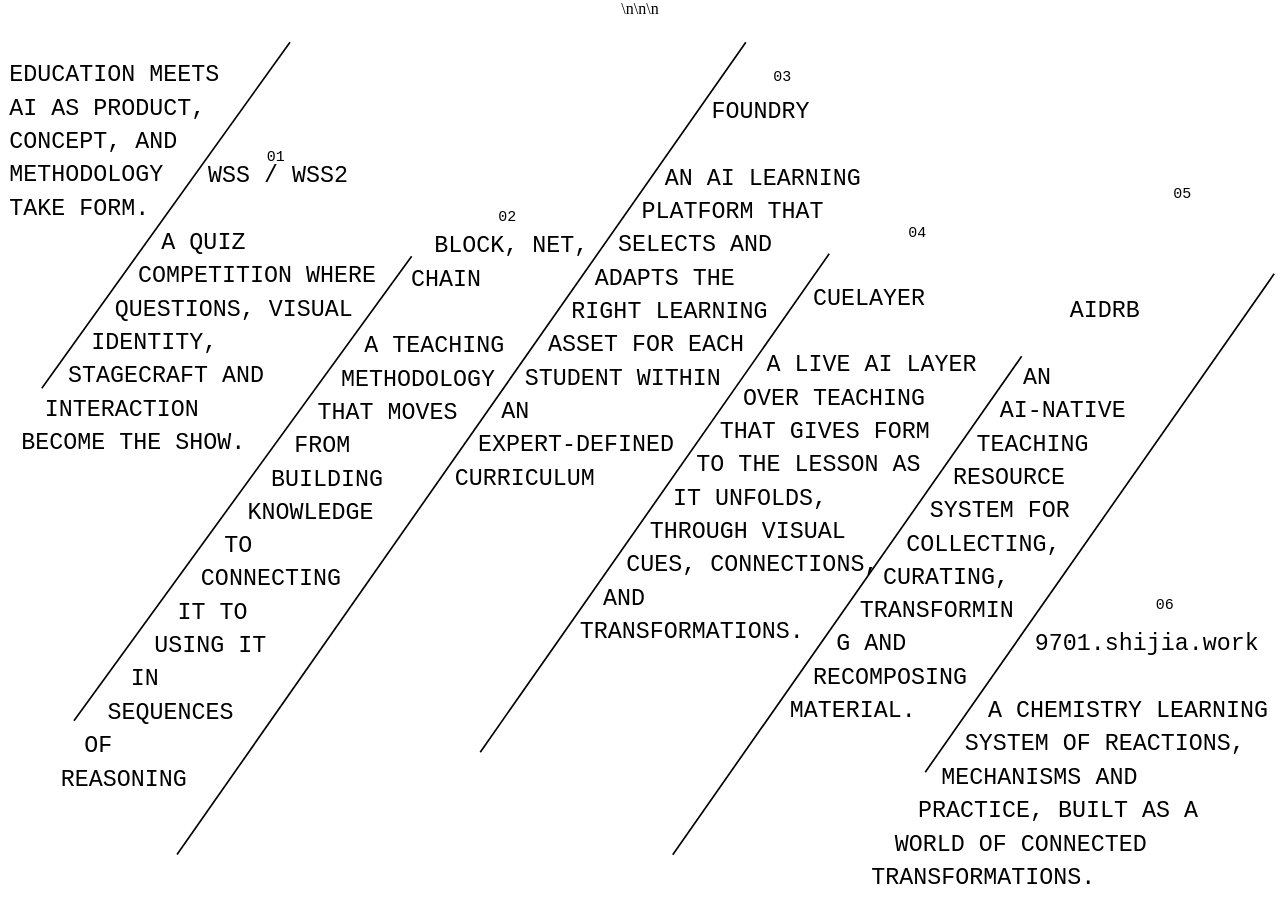
==== commit e2def981: "style(wss): load Noto Sans and Bodoni Moda for edition systems" ====
--- a/index.html
+++ b/index.html
@@ -4,47 +4,30 @@
 <meta charset="UTF-8" />
 <meta name="viewport" content="width=device-width, initial-scale=1.0" />
 <title>concept.shijia.work — redesigned diagonal frontpage</title>
-<link rel="stylesheet" href="styles.css" />
+<link rel="preconnect" href="https://fonts.googleapis.com">\n<link rel="preconnect" href="https://fonts.gstatic.com" crossorigin>\n<link href="https://fonts.googleapis.com/css2?family=Bodoni+Moda:ital,opsz,wght@0,6..96,400;0,6..96,500;1,6..96,400;1,6..96,500&family=Noto+Sans:ital,wght@0,400;0,600;0,800;1,400;1,600&display=swap" rel="stylesheet">\n<link rel="stylesheet" href="styles.css" />
 <link rel="stylesheet" href="navigation.css" />
-<link rel="stylesheet" href="mobile-tokens.css" />
-<link rel="stylesheet" href="mobile.css" />
-<link rel="stylesheet" href="mobile-refine.css" />
-<link rel="stylesheet" href="mobile-return.css" />
-<link rel="stylesheet" href="project-9701.css" />
+<link rel="stylesheet" href="wss/content.css" />
 </head>
 <body>
 <div class="viewport" id="viewport">
   <div class="scene" id="scene">
-
     <div class="project-world" id="projectWorld">
       <div class="project-scroll" id="projectScroll"></div>
     </div>
-
     <main class="stage" id="stage" aria-label="Concept portfolio index"></main>
-
     <div class="scan-world" id="scanWorld">
       <div class="project-kicker" id="scanKicker"></div>
       <h1 class="project-title" id="scanTitle"></h1>
       <div class="project-statement" id="scanStatement"></div>
     </div>
-
     <button class="back" id="backBtn">↙ INDEX / ESC</button>
   </div>
 </div>
 <script src="data.js"></script>
+<script src="wss/design.js"></script>
+<script src="wss/live.js"></script>
+<script src="wss/content.js"></script>
 <script src="app.js"></script>
-<script src="project-9701.js"></script>
-<script src="mobile-v2.js"></script>
-<script src="mobile-intro-stepped.js"></script>
-<script src="mobile-entry.js"></script>
-<script src="mobile-return.js"></script>
-<script src="mobile-history.js"></script>
-<script>
-if(!window.matchMedia("(max-width:699px)").matches){
-  const navigationScript=document.createElement("script");
-  navigationScript.src="navigation.js";
-  document.body.appendChild(navigationScript);
-}
-</script>
+<script src="navigation.js"></script>
 </body>
 </html>
--- a/styles.css
+++ b/styles.css
@@ -72,6 +72,21 @@
 }
 .project-world.visible{opacity:1}
 .opened .project-world{pointer-events:auto}
+
+.construction-notice{
+  position:absolute;
+  top:18px;right:18px;
+  z-index:75;
+  padding:8px 10px 7px;
+  border:1px solid #000;
+  background:#fff;
+  color:#000;
+  font-size:10px;
+  line-height:1;
+  letter-spacing:.08em;
+  text-transform:uppercase;
+  pointer-events:none;
+}
 
 .project-scroll{
   position:absolute;
--- a/wss/content.css
+++ b/wss/content.css
@@ -0,0 +1,91 @@
+/* WSS showbook: scoped viewport adapter, compositions and media controls. */
+#projectWorld.wss-world{inset:auto;left:50%;top:50%;width:100vw;height:100vh;height:100dvh;transform:translate(-50%,-50%) scale(var(--wss-unscale,1));transform-origin:center;background:#171317}
+#projectWorld.wss-world>.project-scroll{width:100%;height:100%;background:#171317;cursor:auto;scrollbar-width:thin;scrollbar-color:#686258 transparent}
+.scene.return-pulling #projectWorld.wss-world{transform:translate(-50%,calc(-50% + var(--return-pull,0px))) scale(var(--wss-unscale,1))}
+.scene.opened.wss-scene>.field-sheet{visibility:hidden}.wss-scene>.back{visibility:hidden;pointer-events:none}
+.wss-story{--pink:#ed9ec5;--blue:#54d9f6;--cream:#f0ebdf;--green:#15362c;--gutter:clamp(20px,4.4vw,84px);color:var(--cream);background:#171317;font:15px/1.5 'Noto Sans',Arial,Helvetica,sans-serif;-webkit-font-smoothing:antialiased}
+.wss-story :where(h1,h2,h3,p,figure,ol){margin:0}.wss-story *{box-sizing:border-box}.wss-story [hidden]{display:none!important}
+.wss-story :where(button,a){-webkit-tap-highlight-color:transparent}.wss-story button{border:0;border-radius:0;background:none;color:inherit;cursor:pointer;font:inherit;min-height:44px}
+.wss-story a{color:inherit;text-decoration:none}.wss-story :where(button,a):focus-visible{outline:2px solid currentColor;outline-offset:4px}
+.wss-story img{width:100%;height:auto;display:block}.wss-story em{font-family:inherit;font-style:italic;font-weight:400}
+.wss-story h2{font-size:clamp(40px,5.4vw,86px);line-height:1;letter-spacing:-.055em;font-weight:500}
+.wss-story h3{font-size:clamp(30px,3.4vw,54px);line-height:1.05;font-weight:500;letter-spacing:-.04em}
+.wss-pad{padding-inline:var(--gutter)}
+.wss-eyebrow,.wss-running,.wss-bar,.wss-edition-line>span,.wss-dimensions,.wss-film-caption,.wss-story figcaption,.wss-overture-notes>span,.wss-threshold-note>span,.wss-live-toolbar,.wss-live-bottom,.wss-finale>span,.wss-finale>button,.wss-play-guide{font-family:'Noto Sans Mono',Consolas,monospace}
+.wss-eyebrow{font-size:11px;line-height:1.5;letter-spacing:.055em}.wss-running{display:flex;justify-content:space-between;gap:20px;padding-bottom:17px;border-bottom:1px solid currentColor;font-size:11px;letter-spacing:.03em}
+.wss-bar{height:56px;display:grid;grid-template-columns:1fr auto 1fr;gap:16px;align-items:center;padding-inline:24px;position:sticky;top:0;z-index:30;background:#171317;color:#f2ebdf;font-size:11px;border-bottom:1px solid #ffffff24}
+.wss-brand{white-space:nowrap}.wss-brand>span{color:#afa5a9}.wss-chapter-links{display:flex;gap:14px}.wss-chapter-links button{padding:0 4px;color:#b4a8ae;font-size:11px}
+.wss-chapter-links button[aria-current]{color:#fff;text-decoration:underline;text-underline-offset:7px}.wss-return{justify-self:end;display:flex;gap:16px;align-items:center;font-size:11px!important}.wss-return span{font:26px Arial}
+
+/* Layered landing v4: two editions occupy one editorial field. */
+.wss-layered-landing{background:#0c0b0e;color:#f4efe8;padding:18px var(--gutter) 24px}.wss-layered-meta{display:flex;justify-content:space-between;gap:20px;padding:0 0 14px;font:10px/1.4 'Noto Sans Mono',Consolas,monospace;letter-spacing:.08em;border-bottom:1px solid #ffffff33}
+.wss-reveal{--reveal:50%;position:relative;height:min(900px,calc(100dvh - 110px));min-height:680px;overflow:hidden;isolation:isolate;background:#15362c;touch-action:pan-y;outline:none;cursor:ew-resize}
+.wss-edition-layer{position:absolute;inset:0;overflow:hidden}.wss-layer--wss2{z-index:1;background:#15362c;color:#efe6d3}.wss-layer--wss{z-index:2;background:#ed9ec5;color:#121014;clip-path:inset(0 calc(100% - var(--reveal)) 0 0);transition:clip-path .58s cubic-bezier(.2,.75,.2,1)}
+.wss-reveal.is-dragging .wss-layer--wss{transition:none}.wss-layer-grid{position:absolute;inset:0;display:grid;grid-template-columns:repeat(12,minmax(0,1fr));grid-template-rows:auto 1fr auto;gap:18px 1.5vw;padding:clamp(24px,3vw,48px)}
+.wss-layer-index{grid-column:1/4;align-self:start;display:grid;grid-template-columns:auto auto;justify-content:start;gap:0 12px;align-items:baseline;font-family:'Noto Sans',Arial,sans-serif}.wss-layer-index>span{font-size:11px;letter-spacing:.08em}.wss-layer-index>b{font-size:clamp(30px,3vw,52px);line-height:.9;letter-spacing:-.05em}.wss-layer-index>small{grid-column:2;font-size:9px;letter-spacing:.14em;opacity:.7}
+.wss-layer-copy{grid-column:1/6;grid-row:2;align-self:center;position:relative;z-index:2}.wss-layer-copy>p{font:10px/1.4 'Noto Sans',Arial,sans-serif;letter-spacing:.14em;margin-bottom:24px!important}.wss-layer-copy>span{display:block;margin-top:28px;font:11px/1.55 'Noto Sans',Arial,sans-serif;letter-spacing:.08em}
+.wss-layer-copy--wss h1{font:800 clamp(58px,8.2vw,142px)/.82 'Noto Sans',Arial,sans-serif;letter-spacing:-.085em;outline:none}.wss-layer-art{grid-column:6/13;grid-row:1/4;align-self:center;position:relative}.wss-layer-art img{max-height:72vh;object-fit:contain}.wss-layer-art--wss{grid-column:5/13;align-self:end}.wss-layer-art--wss img{max-height:none;object-fit:cover}
+.wss2-layer-copy{grid-column:1/7}.wss2-layer-copy h2{font:400 clamp(70px,9vw,158px)/.78 'Bodoni Moda','Times New Roman',serif;letter-spacing:-.07em}.wss2-layer-copy h2 em{display:block;color:#f0bfd2}.wss2-layer-copy h2 small{display:block;font:italic 400 clamp(24px,2.2vw,38px)/1 'Bodoni Moda','Times New Roman',serif;letter-spacing:.02em;margin:15px 0}.wss-layer--wss2 .wss-layer-index{font-family:'Bodoni Moda','Times New Roman',serif}.wss-layer--wss2 .wss-layer-index>b{font-weight:500;font-style:italic}.wss-layer--wss2 .wss-layer-folio{font-family:'Bodoni Moda','Times New Roman',serif;font-style:italic}
+.wss-layer-folio{grid-column:10/13;grid-row:3;align-self:end;justify-self:end;text-align:right;font:10px/1.55 'Noto Sans',Arial,sans-serif;letter-spacing:.08em;position:relative;z-index:3}
+.wss-reveal-bar{position:absolute;z-index:7;top:0;bottom:0;left:var(--reveal);width:1px;background:#f7f2e9;box-shadow:0 0 0 1px #0003;transition:left .58s cubic-bezier(.2,.75,.2,1);pointer-events:none}.wss-reveal.is-dragging .wss-reveal-bar{transition:none}.wss-reveal-bar>i{position:absolute;top:50%;left:50%;width:15px;height:86px;transform:translate(-50%,-50%);border:1px solid #f7f2e9;background:#121014}.wss-reveal-bar>i:before,.wss-reveal-bar>i:after{content:'';position:absolute;left:4px;right:4px;height:1px;background:#f7f2e9}.wss-reveal-bar>i:before{top:39px}.wss-reveal-bar>i:after{top:45px}.wss-reveal-bar>span{position:absolute;top:calc(50% + 54px);left:50%;transform:translateX(-50%) rotate(-90deg);font:8px/1 'Noto Sans Mono',monospace;letter-spacing:.2em;color:#f7f2e9}
+.wss-edition-switch{position:absolute;z-index:8;top:22px;display:flex!important;align-items:baseline;gap:8px;min-height:36px!important;padding:0 8px!important;font-family:'Noto Sans',Arial,sans-serif!important;font-size:10px!important;letter-spacing:.08em}.wss-edition-switch b{font-size:18px}.wss-edition-switch--wss{left:16px;color:#161118!important}.wss-edition-switch--wss2{right:16px;color:#f0e8d8!important;font-family:'Bodoni Moda','Times New Roman',serif!important;font-style:italic!important}
+.wss-landing-statement{position:absolute;z-index:6;left:clamp(20px,3vw,48px);right:clamp(20px,3vw,48px);bottom:24px;display:grid;grid-template-columns:minmax(260px,520px) 1fr;gap:30px;align-items:end;pointer-events:none}.wss-landing-statement>p{font:600 clamp(12px,1.15vw,17px)/1.45 'Noto Sans',Arial,sans-serif;text-transform:uppercase;max-width:520px}.wss-landing-statement>div{display:flex;justify-content:flex-end;gap:18px;font:9px/1.4 'Noto Sans Mono',monospace;letter-spacing:.08em}
+.wss-reveal:focus-visible{outline:2px solid #f4efe8;outline-offset:4px}
+.wss-act-one{font-family:'Noto Sans',Arial,sans-serif}.wss-act-one :is(h2,h3,em){font-family:'Noto Sans',Arial,sans-serif}.wss-act-two{font-family:'Noto Sans',Arial,sans-serif}.wss-act-two :is(h2,h3){font-family:'Bodoni Moda','Times New Roman',serif;font-weight:500;letter-spacing:-.04em}.wss-act-two em{font-family:'Bodoni Moda','Times New Roman',serif;font-style:italic}
+.wss-signal-film{grid-area:motion;min-width:0}.wss-graphic-spread{grid-template-areas:'note stage stage' 'motion invite aside'}.wss-signal-film .wss-film-caption{color:#d7ccd2}
+.wss-preview-transition{display:grid;grid-template-columns:3fr 7fr;gap:26px 5vw;padding-top:30px;padding-bottom:40px;background:var(--green);color:#efe6d3}.wss-preview-transition>.wss-running{grid-column:1/-1;border-color:#eadfca55}.wss-preview-copy{padding-top:8px}.wss-preview-copy h2{font:500 clamp(46px,5.7vw,90px)/.92 'Bodoni Moda','Times New Roman',serif;letter-spacing:-.055em;margin:24px 0}.wss-preview-copy>p:last-child{max-width:280px;font:13px/1.6 'Noto Sans',Arial,sans-serif;color:#cbd0c3}.wss-preview-film{min-width:0}.wss-preview-film>.wss-film{background:#edc7d8;color:#17352c;padding:12px 12px 0}.wss-preview-handoff{display:grid;grid-template-columns:1fr auto 1fr;align-items:center;gap:15px;margin-top:18px;padding-top:15px;border-top:1px solid #eadfca55;font:10px/1.4 'Noto Sans',Arial,sans-serif;letter-spacing:.12em}.wss-preview-handoff>span:last-child{text-align:right}.wss-preview-handoff i{font:italic 26px/1 'Bodoni Moda',serif}
+
+/* Legacy v3 Act I rules retained for lower-detail compatibility. */
+.wss-cover{display:grid;grid-template-columns:5fr 7fr;column-gap:5vw;row-gap:34px;padding-top:26px;padding-bottom:16px;background:var(--pink);color:#191318}
+.wss-cover>.wss-running,.wss-dimensions{grid-column:1/-1}.wss-cover-copy{padding-top:7px;align-self:start}.wss-cover-copy>.wss-eyebrow{display:none}
+.wss-cover h1{font-size:clamp(48px,6.4vw,106px);line-height:.94;letter-spacing:-.07em;font-weight:750;outline:none;margin:10px 0 31px}.wss-cover h1>span{font-family:Georgia,serif;font-style:italic;font-weight:400}
+.wss-statement{text-transform:uppercase;max-width:370px;font-size:clamp(15px,1.25vw,19px);line-height:1.5}
+.wss-cover-screen{min-width:0}.wss-edition-line{display:flex;justify-content:space-between;align-items:end;margin-bottom:14px}.wss-edition-line strong{font-size:38px;letter-spacing:-.06em;line-height:1}.wss-edition-line>span{text-align:right;font-size:10px;line-height:1.45}
+.wss-cover-note{padding-top:14px;border-top:1px solid #19131870;font-size:clamp(18px,1.8vw,28px);line-height:1.1;margin-top:2px!important}
+.wss-dimensions{display:grid;grid-template-columns:repeat(4,1fr);align-items:center;border-top:1px solid #19131870;margin-top:12px;padding-top:3px;font-size:10px;letter-spacing:.045em}.wss-dimensions button{font-family:inherit;font-size:10px;text-align:right;padding:0}.wss-dimensions span:nth-child(2){text-align:center}.wss-dimensions span:nth-child(3){text-align:center}
+.wss-film{min-width:0}.wss-film-screen{background:#0a080c;aspect-ratio:var(--film-ratio,16/9);position:relative}.wss-film video{display:block;width:100%;height:100%;object-fit:contain}
+.wss-film-caption{display:flex;justify-content:space-between;align-items:center;gap:12px;min-height:50px;font-size:10px;line-height:1.4;letter-spacing:.03em;text-transform:uppercase}.wss-film-caption b{font-weight:400;opacity:.65;white-space:nowrap;margin-left:8px}.wss-film-actions{display:flex;gap:18px;flex-shrink:0}.wss-film-actions button{font:10px/1.3 'Noto Sans Mono',Consolas,monospace;padding:0}.wss-film-actions button:hover{text-decoration:underline;text-underline-offset:5px}.wss-media-error{font-size:12px;padding:8px 0}
+.wss-story figure:not(.wss-film)>figcaption{display:flex;align-items:baseline;gap:14px;padding-top:12px;font-size:10px;line-height:1.45;letter-spacing:.045em}.wss-story figure:not(.wss-film)>figcaption>span{font-size:11px;color:inherit;opacity:.6}
+.wss-graphic-spread{display:grid;grid-template-columns:3fr 5fr 3fr;grid-template-areas:'note stage stage' 'note invite aside';gap:30px 3.8vw;padding-top:56px;padding-bottom:60px;align-items:start}
+.wss-graphic-note{grid-area:note}.wss-graphic-note h2{font-size:clamp(34px,3.7vw,59px);margin-top:28px}.wss-graphic-note h2 em{color:var(--blue)}.wss-graphic-note>p:last-child{margin-top:25px;max-width:210px;color:#c1b8be;font-size:14px;line-height:1.6}
+.wss-stage-sheet{grid-area:stage}.wss-invite-sheet{grid-area:invite}.wss-graphic-aside{grid-area:aside;font-size:13px;color:#c7bac1;padding-top:0}.wss-graphic-aside span{display:block;font-size:clamp(19px,2vw,32px);line-height:1.15;color:var(--pink);margin-bottom:24px;letter-spacing:-.035em}
+/* Act II: typographic duality and the teaser are one composition. */
+.wss-overture{display:grid;grid-template-columns:3fr 7fr;gap:34px 5vw;padding-top:28px;padding-bottom:45px;background:var(--green);color:#f0e9d7}
+.wss-overture>.wss-running{grid-column:1/-1;border-color:#e9dcca66}.wss-overture>.wss-running>span:last-child{font-weight:bold;font-size:13px}
+.wss-duality{display:flex;flex-direction:column;align-items:start}.wss-duality h2{font-family:Georgia,serif;font-weight:400;font-size:clamp(50px,6.8vw,110px);letter-spacing:-.045em;line-height:.93;margin:28px 0 22px}
+.wss-duality h2 em{color:#ecc5d6}.wss-duality h2 small{display:block;font:11px/1.5 'Noto Sans Mono',monospace;letter-spacing:.2em;margin:15px 0 13px 5px}.wss-duality>p{font-size:15px;line-height:1.45;color:#d1d2c3}
+.wss-overture-mark{font:100px/.9 Georgia,serif;color:#b69c64;opacity:.8;margin-top:auto;padding-top:30px}
+.wss-teaser-composition{min-width:0;padding-top:13px}.wss-teaser-composition>.wss-film{background:#edc7d8;color:#17352c;padding:14px 14px 0}.wss-teaser-composition .wss-film-caption{min-height:52px}
+.wss-overture-notes{display:grid;grid-template-columns:1fr 1fr;gap:4vw;border-top:1px solid #e9dcca66;padding-top:20px;margin-top:22px}.wss-overture-notes>span{font-size:11px;line-height:1.55;letter-spacing:.04em}.wss-overture-notes>p{font-size:15px;line-height:1.5;max-width:290px}
+/* A spatial atlas: relationships, not a serial gallery of source files. */
+.wss-spatial{background:var(--cream);color:#1c352c;padding-top:27px;padding-bottom:60px}.wss-spatial>.wss-running{border-color:#21372b66}
+.wss-spatial-grid{display:grid;grid-template-columns:repeat(12,minmax(0,1fr));gap:30px 2vw;margin-top:38px;align-items:start}
+.wss-space-copy{grid-column:1/6;grid-row:1}.wss-space-copy h2{font-size:clamp(44px,5.2vw,82px);margin:20px 0 21px}.wss-space-copy>p:last-child{font-size:15px;max-width:290px;line-height:1.55}
+.wss-world-art{grid-column:1/6;grid-row:2}.wss-world-room{grid-column:7/13;grid-row:1/3;align-self:end}.wss-world-room img{aspect-ratio:4/3;object-fit:contain}
+.wss-threshold-note{grid-column:1/6;grid-row:3;display:flex;gap:25px;align-items:start;border-top:1px solid #21372b66;padding-top:18px;margin-top:4px}.wss-threshold-note>span{font-size:10px;white-space:nowrap}.wss-threshold-note>p{font-size:18px;line-height:1.35}
+.wss-world-door{grid-column:2/5;grid-row:4}.wss-invitation-edit{grid-column:7/13;grid-row:3/5;min-width:0;padding-top:4px}.wss-invitation-edit header{border-top:1px solid #21372b66;padding-top:18px;margin-bottom:24px}.wss-invitation-edit h3{margin-top:16px}.wss-small-copy{font-size:13px;line-height:1.5;max-width:400px;color:#51645a;margin-top:4px!important}
+/* Software is embedded in a working surface with a separate reading margin. */
+.wss-live-area{background:#102920;color:var(--cream);padding-top:27px;padding-bottom:54px}.wss-live-area>.wss-running{border-color:#ece8df55}
+.wss-live-heading{display:grid;grid-template-columns:1fr 1fr;align-items:end;gap:6vw;margin:36px 0}.wss-live-heading h2{font-size:clamp(44px,5.5vw,86px)}.wss-live-heading>p{max-width:300px;justify-self:end;font-size:15px;line-height:1.6;padding-bottom:5px}
+.wss-play-grid{display:grid;grid-template-columns:2.6fr 9fr;gap:3vw;align-items:start}.wss-play-guide{font-size:11px;padding-top:7px}.wss-play-guide ol{list-style:none;padding:0;margin-top:26px}.wss-play-guide li{display:flex;align-items:start;gap:17px;padding:17px 0;border-top:1px solid #ece8df44;font-size:12px}.wss-play-guide li b{font-weight:400;color:#c9b58b;font-size:11px}.wss-play-guide li small{display:block;font:12px/1.5 Arial,Helvetica,sans-serif;color:#aebfb2;margin-top:7px}.wss-play-guide>p{font-size:11px;margin:22px 0}.wss-play-guide>a{display:inline-flex;align-items:center;min-height:44px;font-size:10px;border-bottom:1px solid #ece8df66}
+.wss-live-slot{min-width:0}.wss-live-panel{display:block;position:relative;inset:auto;margin:0;padding:0;border:1px solid #8a8d7766;border-radius:0;width:100%;max-width:none;color:#f1eada;background:#081b16;overflow:hidden;box-shadow:none}
+.wss-live-panel:modal{position:fixed;inset:16px;width:calc(100vw - 32px);height:calc(100dvh - 32px);max-height:none;display:flex;flex-direction:column;margin:0}
+.wss-live-panel::backdrop{background:#050806ed}.wss-live-toolbar{display:flex;justify-content:space-between;align-items:center;gap:10px;padding:8px 16px;background:#e4dac1;color:#1c3028;min-height:55px;font-size:11px}.wss-live-toolbar small{font-size:9px}.wss-live-toolbar>div{display:flex;gap:20px}.wss-live-toolbar button{font-family:inherit;font-size:10px;padding:0}
+.wss-live-viewport{position:relative;height:clamp(460px,42vw,670px);background:#060e0c;overflow:hidden}.wss-live-panel:modal .wss-live-viewport{flex:1;height:auto;min-height:0}.wss-frame-mount,.wss-frame-mount iframe{width:100%;height:100%;border:0;display:block}
+.wss-live-cover{position:absolute;inset:0;z-index:2;overflow:hidden;display:grid;place-items:center;background:#071710}.wss-live-cover>img{position:absolute;inset:0;width:100%;height:100%;object-fit:cover;opacity:.42;filter:saturate(.7)}.wss-live-cover-text{position:relative;z-index:1;text-align:center;display:grid;gap:20px;justify-items:center;padding:20px}.wss-live-cover-text>span{font:10px 'Noto Sans Mono',monospace;letter-spacing:.15em}.wss-live-cover-text>button{background:#e4dac1;color:#15291f;font-size:12px;letter-spacing:.03em;padding:18px 24px;min-height:60px}.wss-live-cover-text>button>span{margin-left:25px;font-size:21px}.wss-live-cover-text>p{font-size:12px;color:#dadfce}
+.wss-live-bottom{display:flex;align-items:center;justify-content:space-between;gap:14px;padding:11px 16px;min-height:58px;font-size:10px;border-top:1px solid #cbb98644}.wss-live-bottom p{font:12px/1.5 Arial,sans-serif;max-width:500px;color:#c1cbbb}.wss-live-bottom>a,.wss-live-bottom>button{font:10px/1.4 'Noto Sans Mono',monospace;flex-shrink:0;min-height:44px;display:inline-flex;align-items:center}
+.wss-in-use{display:grid;grid-template-columns:4fr 4fr 2fr;gap:5vw;align-items:center;margin:46px 0 0;padding-top:28px;border-top:1px solid #ece8df44}.wss-in-use>p{font-size:clamp(30px,3.8vw,60px);line-height:1.06;letter-spacing:-.03em}.wss-in-use>p em{color:#ecc5d6}.wss-in-use>span{font:11px/1.8 'Noto Sans Mono',monospace;justify-self:end;color:#c9b58b}
+.wss-finale{display:grid;grid-template-columns:1fr 1fr auto;align-items:end;gap:35px;background:#ed9ec5;color:#1c1820;padding-block:32px}.wss-finale>p{font-size:clamp(28px,4vw,62px);line-height:1;letter-spacing:-.06em}.wss-finale>span{font-size:10px;line-height:1.5}.wss-finale>button{font-size:11px;padding:0}
+@media(min-width:1800px){.wss-story{--gutter:max(84px,calc((100vw - 1640px)/2))}}
+@media(max-width:1050px) and (min-width:701px){.wss-cover{column-gap:30px;grid-template-columns:4fr 6fr}.wss-cover h1{font-size:6.2vw}.wss-graphic-spread{grid-template-columns:3fr 5fr 3fr;column-gap:22px}.wss-play-grid{grid-template-columns:2fr 7fr;gap:22px}.wss-play-guide li{gap:10px}.wss-film-actions{gap:12px}.wss-film-caption{flex-wrap:wrap;padding-top:9px}.wss-film-actions{margin-left:auto}.wss-live-bottom{flex-wrap:wrap}.wss-overture{grid-template-columns:3fr 7fr;gap:28px}.wss-brand>span{display:none}}
+@media(max-width:700px){
+ .wss-story{--gutter:20px}.wss-bar{grid-template-columns:auto 1fr auto;padding-inline:14px;gap:10px;height:54px;font-size:10px}.wss-brand>span{display:none}.wss-chapter-links{gap:10px;justify-content:center}.wss-chapter-links button{font-size:9px;padding:0}.wss-return{font-size:0!important;gap:0}.wss-return span{font-size:25px}.wss-running{font-size:9px;gap:16px;padding-bottom:14px}.wss-running>span:last-child{text-align:right}.wss-eyebrow{font-size:10px}
+ .wss-cover{grid-template-columns:1fr;gap:23px;padding-top:20px;padding-bottom:8px}.wss-cover-copy{display:grid;grid-template-columns:1fr;gap:0;padding-top:0}.wss-cover h1{font-size:clamp(49px,13.8vw,95px);line-height:.96;margin:0 0 22px}.wss-cover h1 br:first-child{display:none}.wss-cover h1{word-spacing:.01em}.wss-statement{font-size:14px;line-height:1.5;max-width:420px}.wss-cover-screen{padding-left:22px}.wss-edition-line strong{font-size:29px}.wss-edition-line>span{font-size:9px}.wss-cover-note{font-size:19px;padding-top:12px}.wss-dimensions{font-size:8px;margin-top:0;gap:8px}.wss-dimensions button{font-size:8px}
+ .wss-film-caption{font-size:9px;gap:2px;flex-wrap:wrap;padding-top:7px;min-height:49px}.wss-film-caption b{margin-left:5px}.wss-film-actions{gap:16px;margin-left:auto}.wss-film-actions button{font-size:9px}.wss-story figure:not(.wss-film)>figcaption{font-size:9px;padding-top:9px;gap:10px}
+ .wss-graphic-spread{grid-template-columns:1fr 1fr;grid-template-areas:'note note' 'stage stage' 'invite invite' 'aside aside';gap:22px;padding-top:32px;padding-bottom:34px}.wss-graphic-note{display:grid;grid-template-columns:1fr 1fr;gap:20px}.wss-graphic-note>.wss-eyebrow{grid-column:1/-1}.wss-graphic-note h2{font-size:34px;margin:0}.wss-graphic-note>p:last-child{font-size:12px;margin-top:0;line-height:1.6;align-self:end}.wss-invite-sheet{width:83%;justify-self:end}.wss-graphic-aside{display:grid;grid-template-columns:1fr 1fr;align-items:end;gap:20px;font-size:12px}.wss-graphic-aside span{font-size:23px;margin-bottom:0}
+ .wss-overture{grid-template-columns:1fr;gap:24px;padding-block:22px 30px}.wss-duality{display:grid;grid-template-columns:1fr 1fr;column-gap:16px;align-items:end}.wss-duality>.wss-eyebrow{grid-column:1/-1}.wss-duality h2{grid-column:1;margin:18px 0 0;font-size:53px}.wss-duality h2 small{font-size:9px;margin:11px 0}.wss-duality>p{font-size:12px;padding-bottom:3px}.wss-overture-mark{display:none}.wss-teaser-composition{padding:0}.wss-teaser-composition>.wss-film{padding:9px 9px 0}.wss-overture-notes{gap:22px;margin-top:16px;padding-top:16px}.wss-overture-notes>span{font-size:9px}.wss-overture-notes>p{font-size:12px;line-height:1.5}
+ .wss-spatial{padding-top:23px;padding-bottom:32px}.wss-spatial-grid{grid-template-columns:repeat(6,minmax(0,1fr));gap:25px 12px;margin-top:27px}.wss-space-copy{grid-column:1/7;grid-row:1;display:grid;grid-template-columns:1fr 1fr;gap:15px}.wss-space-copy>.wss-eyebrow{grid-column:1/-1}.wss-space-copy h2{font-size:43px;margin:0}.wss-space-copy>p:last-child{font-size:12px;line-height:1.5;align-self:end}.wss-world-art{grid-column:1/6;grid-row:2}.wss-world-room{grid-column:2/7;grid-row:3}.wss-threshold-note{grid-column:1/7;grid-row:4;gap:18px;margin-top:0}.wss-threshold-note>p{font-size:17px}.wss-world-door{grid-column:2/6;grid-row:5}.wss-invitation-edit{grid-column:1/7;grid-row:6;padding-top:0}.wss-invitation-edit header{display:grid;grid-template-columns:1fr 2fr;gap:16px;align-items:start;margin-bottom:20px}.wss-invitation-edit h3{font-size:29px;margin-top:0}.wss-small-copy{font-size:12px}
+ .wss-live-area{padding-block:23px 32px}.wss-live-heading{grid-template-columns:1fr;gap:18px;margin:25px 0}.wss-live-heading h2{font-size:45px}.wss-live-heading>p{font-size:13px;max-width:none;justify-self:start}.wss-play-grid{grid-template-columns:1fr;gap:18px}.wss-play-guide ol{display:grid;grid-template-columns:repeat(3,1fr);gap:12px;margin-top:13px}.wss-play-guide li{display:block;font-size:11px;padding:12px 0}.wss-play-guide li b{display:block;margin-bottom:6px}.wss-play-guide li small{font-size:11px;line-height:1.4}.wss-play-guide>p{font-size:10px;margin:5px 0 0;display:inline-block}.wss-play-guide>a{float:right;font-size:9px;margin-top:0}.wss-live-toolbar{padding:6px 11px;font-size:10px;gap:10px}.wss-live-toolbar small{display:none}.wss-live-toolbar>div{gap:16px}.wss-live-toolbar button{font-size:9px}.wss-live-viewport{height:590px}.wss-live-cover-text{padding:15px;gap:17px}.wss-live-cover-text>button{font-size:10px;padding:16px;min-height:58px}.wss-live-cover-text>button>span{margin-left:12px}.wss-live-bottom{padding:9px 11px;gap:8px;flex-wrap:wrap}.wss-live-bottom p{width:100%;font-size:11px}.wss-live-bottom>a{margin-left:auto;font-size:9px}.wss-live-panel:modal{inset:6px;width:calc(100vw - 12px);height:calc(100dvh - 12px)}
+ .wss-in-use{grid-template-columns:3fr 2fr;gap:22px 17px;margin-top:30px;padding-top:24px}.wss-in-use>p{font-size:25px}.wss-in-use>span{grid-column:1/-1;justify-self:start;font-size:9px;line-height:1.5;word-spacing:8px}.wss-in-use>span br{display:none}.wss-finale{grid-template-columns:1fr auto;gap:18px;padding-block:25px}.wss-finale>p{font-size:32px}.wss-finale>span{font-size:9px;justify-self:end}.wss-finale>button{grid-column:1/-1;justify-self:end;font-size:10px}
+}
+@media(prefers-reduced-motion:reduce){.wss-scene .field-sheet{transition-duration:1ms}.wss-story *{scroll-behavior:auto!important}}
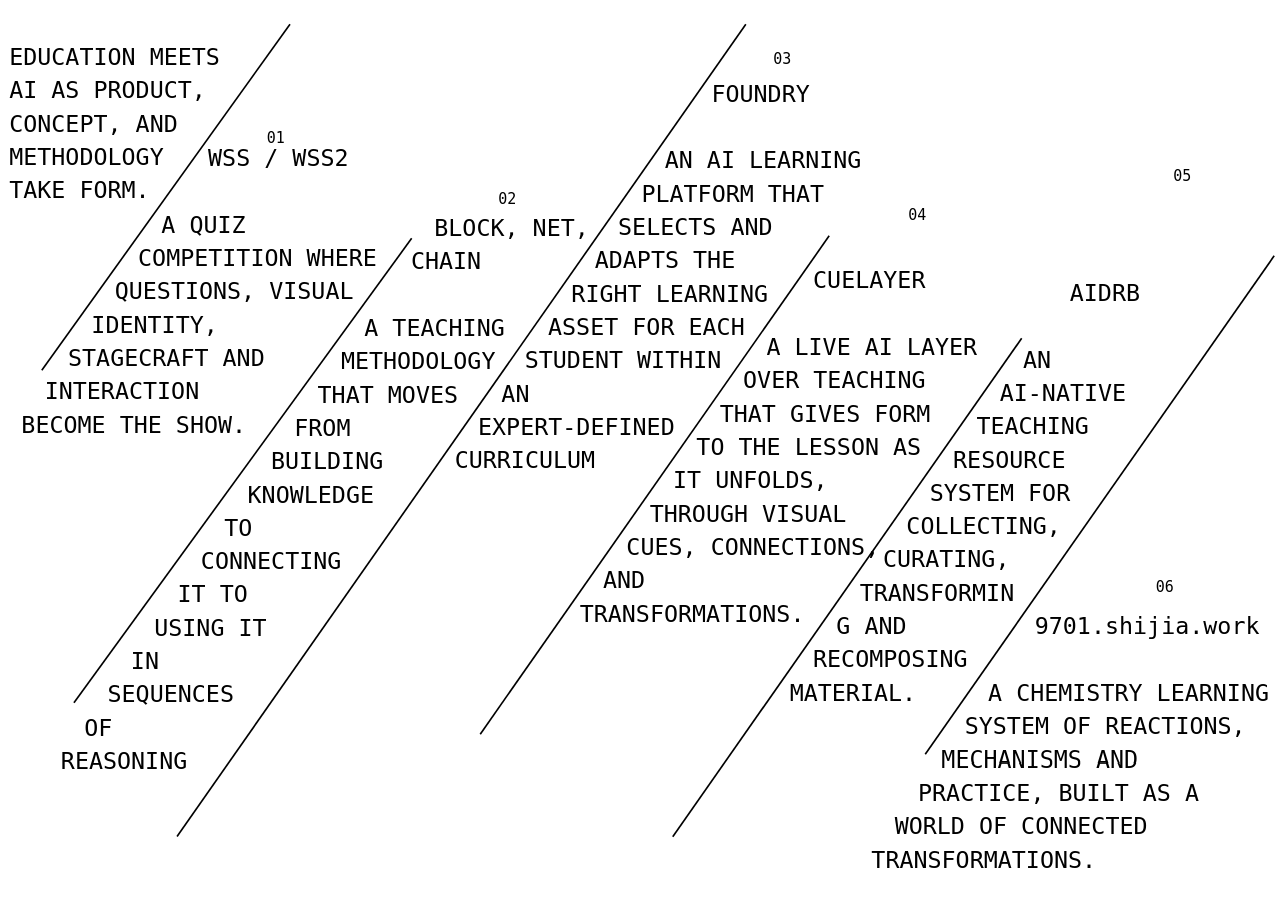
==== commit 02f61c1a: "fix(wss): render font preconnect links without escaped newline text" ====
--- a/index.html
+++ b/index.html
@@ -4,7 +4,10 @@
 <meta charset="UTF-8" />
 <meta name="viewport" content="width=device-width, initial-scale=1.0" />
 <title>concept.shijia.work — redesigned diagonal frontpage</title>
-<link rel="preconnect" href="https://fonts.googleapis.com">\n<link rel="preconnect" href="https://fonts.gstatic.com" crossorigin>\n<link href="https://fonts.googleapis.com/css2?family=Bodoni+Moda:ital,opsz,wght@0,6..96,400;0,6..96,500;1,6..96,400;1,6..96,500&family=Noto+Sans:ital,wght@0,400;0,600;0,800;1,400;1,600&display=swap" rel="stylesheet">\n<link rel="stylesheet" href="styles.css" />
+<link rel="preconnect" href="https://fonts.googleapis.com">
+<link rel="preconnect" href="https://fonts.gstatic.com" crossorigin>
+<link href="https://fonts.googleapis.com/css2?family=Bodoni+Moda:ital,opsz,wght@0,6..96,400;0,6..96,500;1,6..96,400;1,6..96,500&family=Noto+Sans:ital,wght@0,400;0,600;0,800;1,400;1,600&display=swap" rel="stylesheet">
+<link rel="stylesheet" href="styles.css" />
 <link rel="stylesheet" href="navigation.css" />
 <link rel="stylesheet" href="wss/content.css" />
 </head>
--- a/wss/content.css
+++ b/wss/content.css
@@ -1,10 +1,10 @@
 /* WSS showbook: scoped viewport adapter, compositions and media controls. */
-#projectWorld.wss-world{inset:auto;left:50%;top:50%;width:100vw;height:100vh;height:100dvh;transform:translate(-50%,-50%) scale(var(--wss-unscale,1));transform-origin:center;background:#171317}
+#projectWorld.wss-world{inset:auto;left:calc(50% + var(--wss-offset-x,0px));top:calc(50% + var(--wss-offset-y,0px));width:100vw;height:100vh;height:100dvh;transform:translate(-50%,-50%) scale(var(--wss-unscale,1));transform-origin:center;background:#171317}
 #projectWorld.wss-world>.project-scroll{width:100%;height:100%;background:#171317;cursor:auto;scrollbar-width:thin;scrollbar-color:#686258 transparent}
 .scene.return-pulling #projectWorld.wss-world{transform:translate(-50%,calc(-50% + var(--return-pull,0px))) scale(var(--wss-unscale,1))}
 .scene.opened.wss-scene>.field-sheet{visibility:hidden}.wss-scene>.back{visibility:hidden;pointer-events:none}
 .wss-story{--pink:#ed9ec5;--blue:#54d9f6;--cream:#f0ebdf;--green:#15362c;--gutter:clamp(20px,4.4vw,84px);color:var(--cream);background:#171317;font:15px/1.5 'Noto Sans',Arial,Helvetica,sans-serif;-webkit-font-smoothing:antialiased}
-.wss-story :where(h1,h2,h3,p,figure,ol){margin:0}.wss-story *{box-sizing:border-box}.wss-story [hidden]{display:none!important}
+.wss-story :where(h1,h2,h3,p,figure,ol){margin:0}.wss-sr-only{position:absolute!important;width:1px!important;height:1px!important;padding:0!important;margin:-1px!important;overflow:hidden!important;clip:rect(0,0,0,0)!important;white-space:nowrap!important;border:0!important}.wss-story *{box-sizing:border-box}.wss-story [hidden]{display:none!important}
 .wss-story :where(button,a){-webkit-tap-highlight-color:transparent}.wss-story button{border:0;border-radius:0;background:none;color:inherit;cursor:pointer;font:inherit;min-height:44px}
 .wss-story a{color:inherit;text-decoration:none}.wss-story :where(button,a):focus-visible{outline:2px solid currentColor;outline-offset:4px}
 .wss-story img{width:100%;height:auto;display:block}.wss-story em{font-family:inherit;font-style:italic;font-weight:400}
@@ -19,17 +19,17 @@
 
 /* Layered landing v4: two editions occupy one editorial field. */
 .wss-layered-landing{background:#0c0b0e;color:#f4efe8;padding:18px var(--gutter) 24px}.wss-layered-meta{display:flex;justify-content:space-between;gap:20px;padding:0 0 14px;font:10px/1.4 'Noto Sans Mono',Consolas,monospace;letter-spacing:.08em;border-bottom:1px solid #ffffff33}
-.wss-reveal{--reveal:50%;position:relative;height:min(900px,calc(100dvh - 110px));min-height:680px;overflow:hidden;isolation:isolate;background:#15362c;touch-action:pan-y;outline:none;cursor:ew-resize}
+.wss-reveal{--reveal:50%;position:relative;height:min(830px,calc(100dvh - 170px));min-height:620px;overflow:hidden;isolation:isolate;background:#15362c;touch-action:pan-y;outline:none;cursor:ew-resize}
 .wss-edition-layer{position:absolute;inset:0;overflow:hidden}.wss-layer--wss2{z-index:1;background:#15362c;color:#efe6d3}.wss-layer--wss{z-index:2;background:#ed9ec5;color:#121014;clip-path:inset(0 calc(100% - var(--reveal)) 0 0);transition:clip-path .58s cubic-bezier(.2,.75,.2,1)}
 .wss-reveal.is-dragging .wss-layer--wss{transition:none}.wss-layer-grid{position:absolute;inset:0;display:grid;grid-template-columns:repeat(12,minmax(0,1fr));grid-template-rows:auto 1fr auto;gap:18px 1.5vw;padding:clamp(24px,3vw,48px)}
 .wss-layer-index{grid-column:1/4;align-self:start;display:grid;grid-template-columns:auto auto;justify-content:start;gap:0 12px;align-items:baseline;font-family:'Noto Sans',Arial,sans-serif}.wss-layer-index>span{font-size:11px;letter-spacing:.08em}.wss-layer-index>b{font-size:clamp(30px,3vw,52px);line-height:.9;letter-spacing:-.05em}.wss-layer-index>small{grid-column:2;font-size:9px;letter-spacing:.14em;opacity:.7}
 .wss-layer-copy{grid-column:1/6;grid-row:2;align-self:center;position:relative;z-index:2}.wss-layer-copy>p{font:10px/1.4 'Noto Sans',Arial,sans-serif;letter-spacing:.14em;margin-bottom:24px!important}.wss-layer-copy>span{display:block;margin-top:28px;font:11px/1.55 'Noto Sans',Arial,sans-serif;letter-spacing:.08em}
 .wss-layer-copy--wss h1{font:800 clamp(58px,8.2vw,142px)/.82 'Noto Sans',Arial,sans-serif;letter-spacing:-.085em;outline:none}.wss-layer-art{grid-column:6/13;grid-row:1/4;align-self:center;position:relative}.wss-layer-art img{max-height:72vh;object-fit:contain}.wss-layer-art--wss{grid-column:5/13;align-self:end}.wss-layer-art--wss img{max-height:none;object-fit:cover}
-.wss2-layer-copy{grid-column:1/7}.wss2-layer-copy h2{font:400 clamp(70px,9vw,158px)/.78 'Bodoni Moda','Times New Roman',serif;letter-spacing:-.07em}.wss2-layer-copy h2 em{display:block;color:#f0bfd2}.wss2-layer-copy h2 small{display:block;font:italic 400 clamp(24px,2.2vw,38px)/1 'Bodoni Moda','Times New Roman',serif;letter-spacing:.02em;margin:15px 0}.wss-layer--wss2 .wss-layer-index{font-family:'Bodoni Moda','Times New Roman',serif}.wss-layer--wss2 .wss-layer-index>b{font-weight:500;font-style:italic}.wss-layer--wss2 .wss-layer-folio{font-family:'Bodoni Moda','Times New Roman',serif;font-style:italic}
+.wss2-layer-copy{grid-column:7/13;text-align:right;justify-self:end}.wss2-layer-copy h2{font:400 clamp(70px,9vw,158px)/.78 'Bodoni Moda','Times New Roman',serif;letter-spacing:-.07em}.wss2-layer-copy h2 em{display:block;color:#f0bfd2}.wss2-layer-copy h2 small{display:block;font:italic 400 clamp(24px,2.2vw,38px)/1 'Bodoni Moda','Times New Roman',serif;letter-spacing:.02em;margin:15px 0}.wss-layer--wss2 .wss-layer-index{grid-column:10/13;justify-self:end;text-align:right;font-family:'Bodoni Moda','Times New Roman',serif}.wss-layer--wss2 .wss-layer-index>b{font-weight:500;font-style:italic}.wss-layer--wss2 .wss-layer-art{grid-column:1/8}.wss-layer--wss2 .wss-layer-folio{font-family:'Bodoni Moda','Times New Roman',serif;font-style:italic}
 .wss-layer-folio{grid-column:10/13;grid-row:3;align-self:end;justify-self:end;text-align:right;font:10px/1.55 'Noto Sans',Arial,sans-serif;letter-spacing:.08em;position:relative;z-index:3}
 .wss-reveal-bar{position:absolute;z-index:7;top:0;bottom:0;left:var(--reveal);width:1px;background:#f7f2e9;box-shadow:0 0 0 1px #0003;transition:left .58s cubic-bezier(.2,.75,.2,1);pointer-events:none}.wss-reveal.is-dragging .wss-reveal-bar{transition:none}.wss-reveal-bar>i{position:absolute;top:50%;left:50%;width:15px;height:86px;transform:translate(-50%,-50%);border:1px solid #f7f2e9;background:#121014}.wss-reveal-bar>i:before,.wss-reveal-bar>i:after{content:'';position:absolute;left:4px;right:4px;height:1px;background:#f7f2e9}.wss-reveal-bar>i:before{top:39px}.wss-reveal-bar>i:after{top:45px}.wss-reveal-bar>span{position:absolute;top:calc(50% + 54px);left:50%;transform:translateX(-50%) rotate(-90deg);font:8px/1 'Noto Sans Mono',monospace;letter-spacing:.2em;color:#f7f2e9}
 .wss-edition-switch{position:absolute;z-index:8;top:22px;display:flex!important;align-items:baseline;gap:8px;min-height:36px!important;padding:0 8px!important;font-family:'Noto Sans',Arial,sans-serif!important;font-size:10px!important;letter-spacing:.08em}.wss-edition-switch b{font-size:18px}.wss-edition-switch--wss{left:16px;color:#161118!important}.wss-edition-switch--wss2{right:16px;color:#f0e8d8!important;font-family:'Bodoni Moda','Times New Roman',serif!important;font-style:italic!important}
-.wss-landing-statement{position:absolute;z-index:6;left:clamp(20px,3vw,48px);right:clamp(20px,3vw,48px);bottom:24px;display:grid;grid-template-columns:minmax(260px,520px) 1fr;gap:30px;align-items:end;pointer-events:none}.wss-landing-statement>p{font:600 clamp(12px,1.15vw,17px)/1.45 'Noto Sans',Arial,sans-serif;text-transform:uppercase;max-width:520px}.wss-landing-statement>div{display:flex;justify-content:flex-end;gap:18px;font:9px/1.4 'Noto Sans Mono',monospace;letter-spacing:.08em}
+.wss-landing-statement{display:grid;grid-template-columns:minmax(260px,560px) 1fr;gap:30px;align-items:end;padding:18px 0 0;color:#f4efe8}.wss-landing-statement>p{font:600 clamp(12px,1.15vw,17px)/1.45 'Noto Sans',Arial,sans-serif;text-transform:uppercase;max-width:560px}.wss-landing-statement>div{display:flex;justify-content:flex-end;gap:18px;font:9px/1.4 'Noto Sans Mono',monospace;letter-spacing:.08em}
 .wss-reveal:focus-visible{outline:2px solid #f4efe8;outline-offset:4px}
 .wss-act-one{font-family:'Noto Sans',Arial,sans-serif}.wss-act-one :is(h2,h3,em){font-family:'Noto Sans',Arial,sans-serif}.wss-act-two{font-family:'Noto Sans',Arial,sans-serif}.wss-act-two :is(h2,h3){font-family:'Bodoni Moda','Times New Roman',serif;font-weight:500;letter-spacing:-.04em}.wss-act-two em{font-family:'Bodoni Moda','Times New Roman',serif;font-style:italic}
 .wss-signal-film{grid-area:motion;min-width:0}.wss-graphic-spread{grid-template-areas:'note stage stage' 'motion invite aside'}.wss-signal-film .wss-film-caption{color:#d7ccd2}
@@ -88,4 +88,15 @@
  .wss-live-area{padding-block:23px 32px}.wss-live-heading{grid-template-columns:1fr;gap:18px;margin:25px 0}.wss-live-heading h2{font-size:45px}.wss-live-heading>p{font-size:13px;max-width:none;justify-self:start}.wss-play-grid{grid-template-columns:1fr;gap:18px}.wss-play-guide ol{display:grid;grid-template-columns:repeat(3,1fr);gap:12px;margin-top:13px}.wss-play-guide li{display:block;font-size:11px;padding:12px 0}.wss-play-guide li b{display:block;margin-bottom:6px}.wss-play-guide li small{font-size:11px;line-height:1.4}.wss-play-guide>p{font-size:10px;margin:5px 0 0;display:inline-block}.wss-play-guide>a{float:right;font-size:9px;margin-top:0}.wss-live-toolbar{padding:6px 11px;font-size:10px;gap:10px}.wss-live-toolbar small{display:none}.wss-live-toolbar>div{gap:16px}.wss-live-toolbar button{font-size:9px}.wss-live-viewport{height:590px}.wss-live-cover-text{padding:15px;gap:17px}.wss-live-cover-text>button{font-size:10px;padding:16px;min-height:58px}.wss-live-cover-text>button>span{margin-left:12px}.wss-live-bottom{padding:9px 11px;gap:8px;flex-wrap:wrap}.wss-live-bottom p{width:100%;font-size:11px}.wss-live-bottom>a{margin-left:auto;font-size:9px}.wss-live-panel:modal{inset:6px;width:calc(100vw - 12px);height:calc(100dvh - 12px)}
  .wss-in-use{grid-template-columns:3fr 2fr;gap:22px 17px;margin-top:30px;padding-top:24px}.wss-in-use>p{font-size:25px}.wss-in-use>span{grid-column:1/-1;justify-self:start;font-size:9px;line-height:1.5;word-spacing:8px}.wss-in-use>span br{display:none}.wss-finale{grid-template-columns:1fr auto;gap:18px;padding-block:25px}.wss-finale>p{font-size:32px}.wss-finale>span{font-size:9px;justify-self:end}.wss-finale>button{grid-column:1/-1;justify-self:end;font-size:10px}
 }
+
+@media(max-width:700px){
+ .wss-layered-landing{padding:12px 0 18px}.wss-layered-meta{margin:0 16px;padding-bottom:10px;font-size:8px}.wss-reveal{height:calc(100dvh - 168px);min-height:590px;touch-action:pan-y}.wss-layer-grid{grid-template-columns:repeat(6,minmax(0,1fr));grid-template-rows:auto 1fr auto;padding:20px 16px 22px;gap:12px 8px}
+ .wss-layer-index{grid-column:1/4;gap:0 8px}.wss-layer-index>b{font-size:28px}.wss-layer-index>small{font-size:8px}.wss-layer-copy{grid-column:1/6;align-self:start;margin-top:17vh}.wss-layer-copy>p{font-size:8px;margin-bottom:16px!important}.wss-layer-copy>span{font-size:9px;margin-top:18px}.wss-layer-copy--wss h1{font-size:clamp(54px,17vw,78px);line-height:.84}.wss2-layer-copy{grid-column:4/7;text-align:right;justify-self:end;margin-top:13vh}.wss2-layer-copy h2{font-size:clamp(60px,18vw,84px);line-height:.78}.wss2-layer-copy h2 small{font-size:22px;margin:10px 0}
+ .wss-layer-art{grid-column:2/7;grid-row:2/4;align-self:end;opacity:.82}.wss-layer--wss2 .wss-layer-art{grid-column:1/5}.wss-layer-art img{max-height:48vh}.wss-layer-art--wss{grid-column:1/7;opacity:.78}.wss-layer-art--wss img{height:36vh;object-fit:cover;object-position:center}.wss-layer-folio{grid-column:4/7;font-size:8px}.wss-reveal-bar>i{height:72px;width:13px}.wss-reveal-bar>span{font-size:7px;top:calc(50% + 48px)}
+ .wss-edition-switch{top:12px;font-size:8px!important}.wss-edition-switch b{font-size:15px}.wss-edition-switch--wss{left:8px}.wss-edition-switch--wss2{right:8px}.wss-landing-statement{grid-template-columns:1fr;gap:9px;padding:14px 16px 0}.wss-landing-statement>p{font-size:10px;max-width:290px}.wss-landing-statement>div{justify-content:flex-start;gap:9px;font-size:7px;flex-wrap:wrap}
+ .wss-graphic-spread{grid-template-areas:'note note' 'stage stage' 'motion motion' 'invite invite' 'aside aside'}.wss-signal-film{grid-area:motion}
+ .wss-preview-transition{grid-template-columns:1fr;gap:20px;padding-block:22px 30px}.wss-preview-copy h2{font-size:48px;margin:16px 0}.wss-preview-copy>p:last-child{font-size:12px}.wss-preview-film>.wss-film{padding:8px 8px 0}.wss-preview-handoff{font-size:8px;margin-top:12px;padding-top:12px}
+}
+@media(prefers-reduced-motion:reduce){.wss-layer--wss,.wss-reveal-bar{transition:none!important}}
+
 @media(prefers-reduced-motion:reduce){.wss-scene .field-sheet{transition-duration:1ms}.wss-story *{scroll-behavior:auto!important}}
